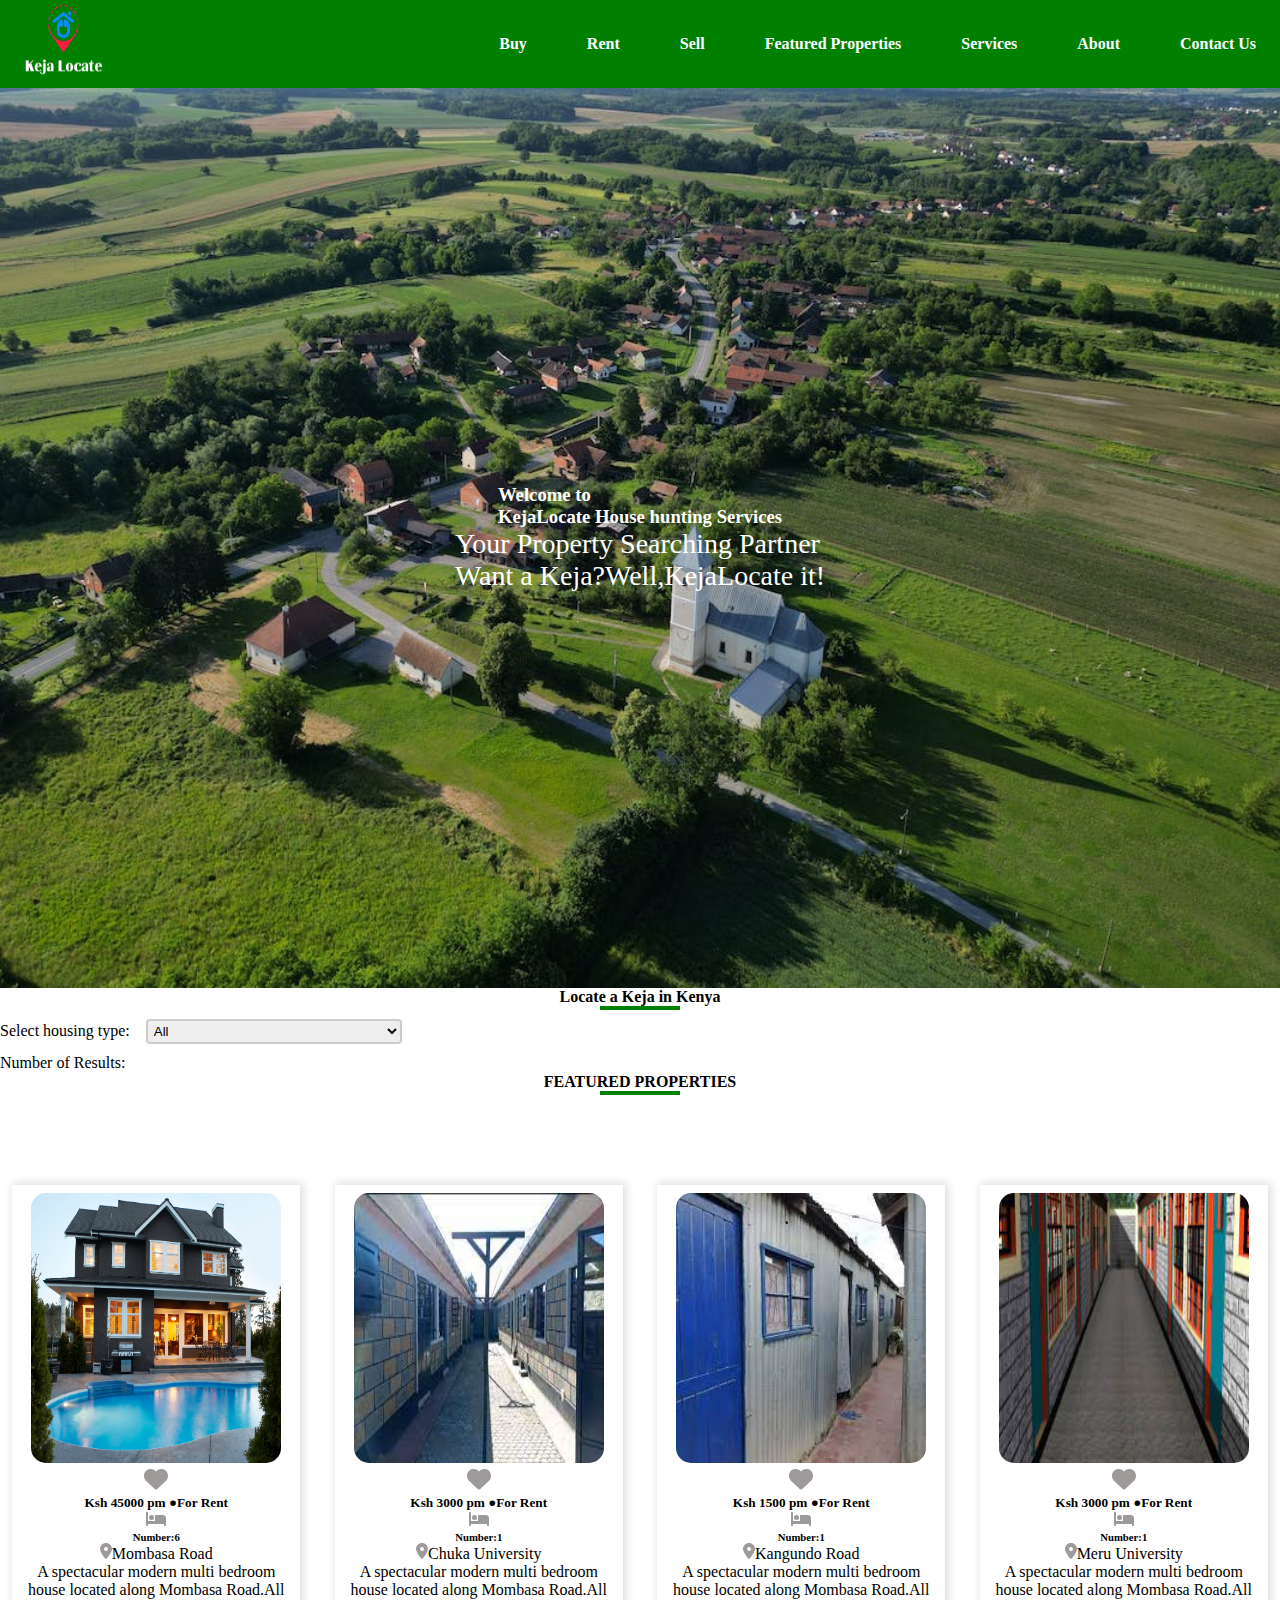
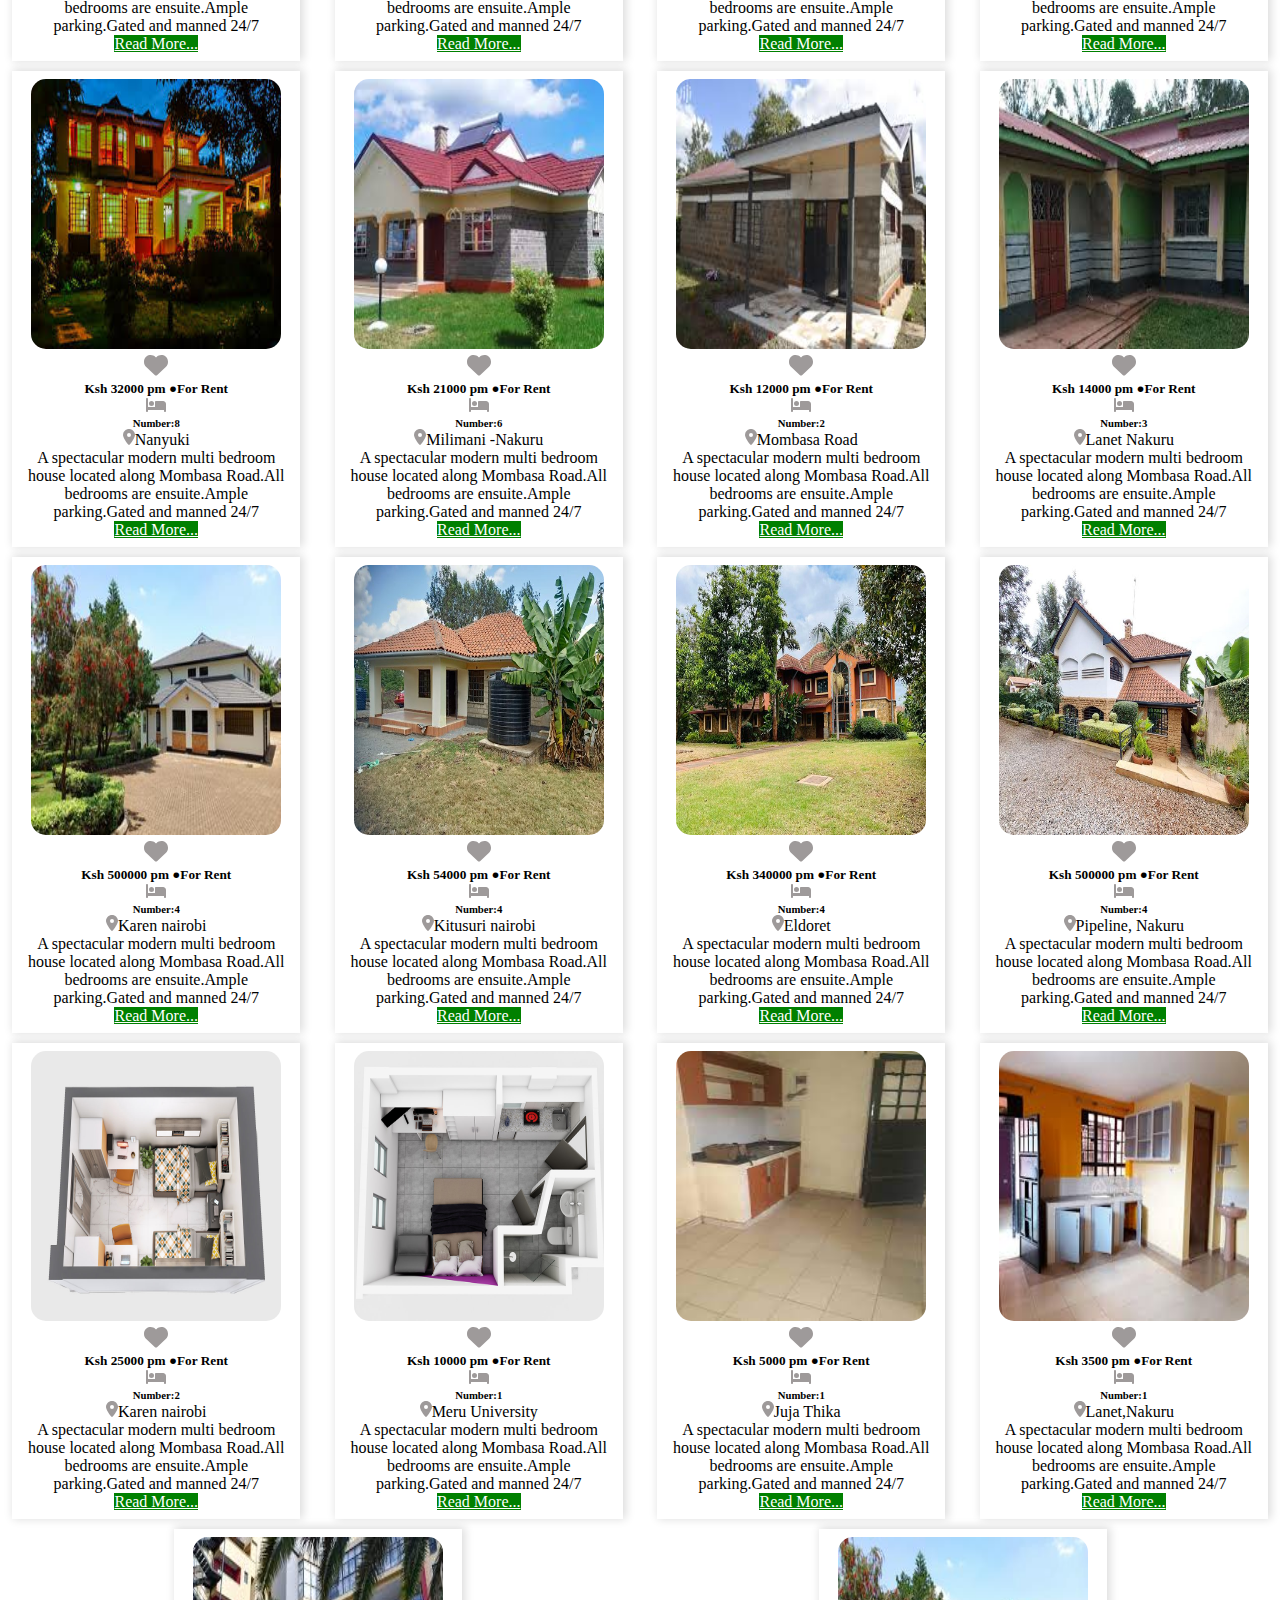
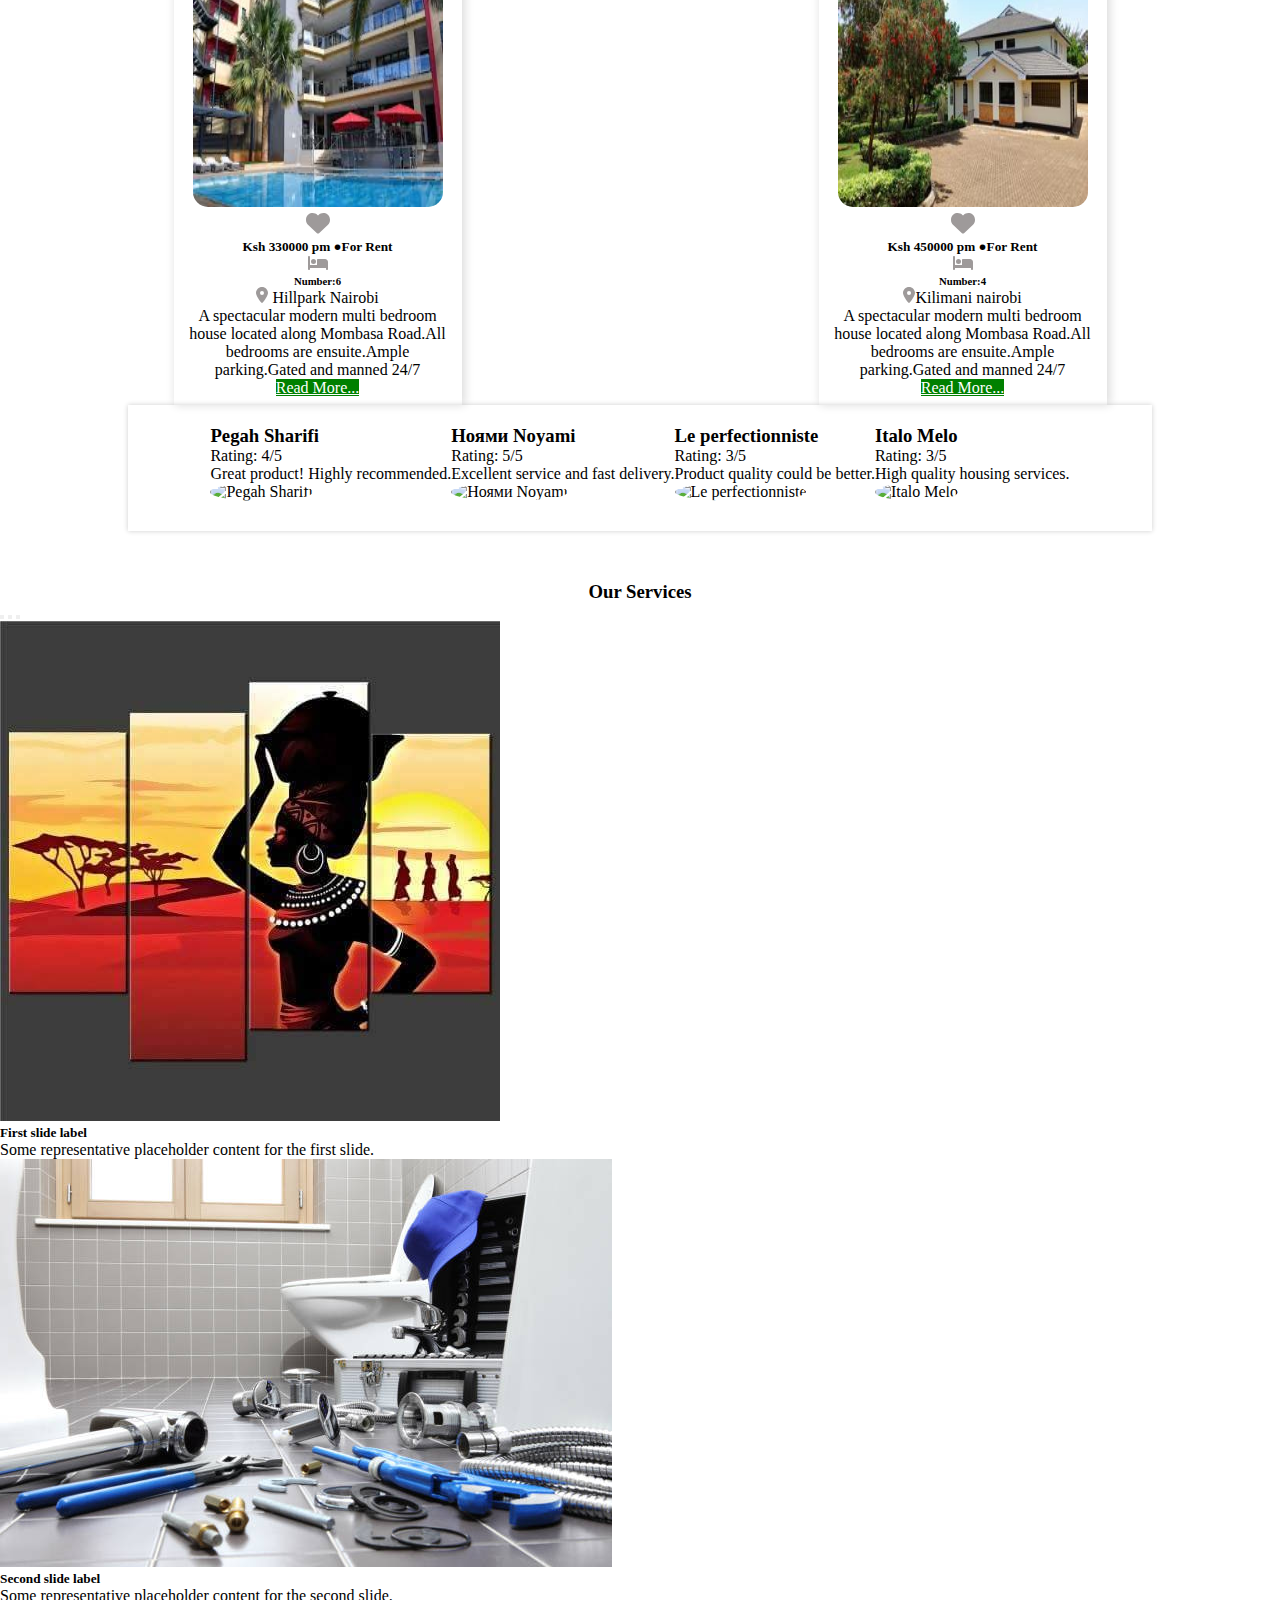
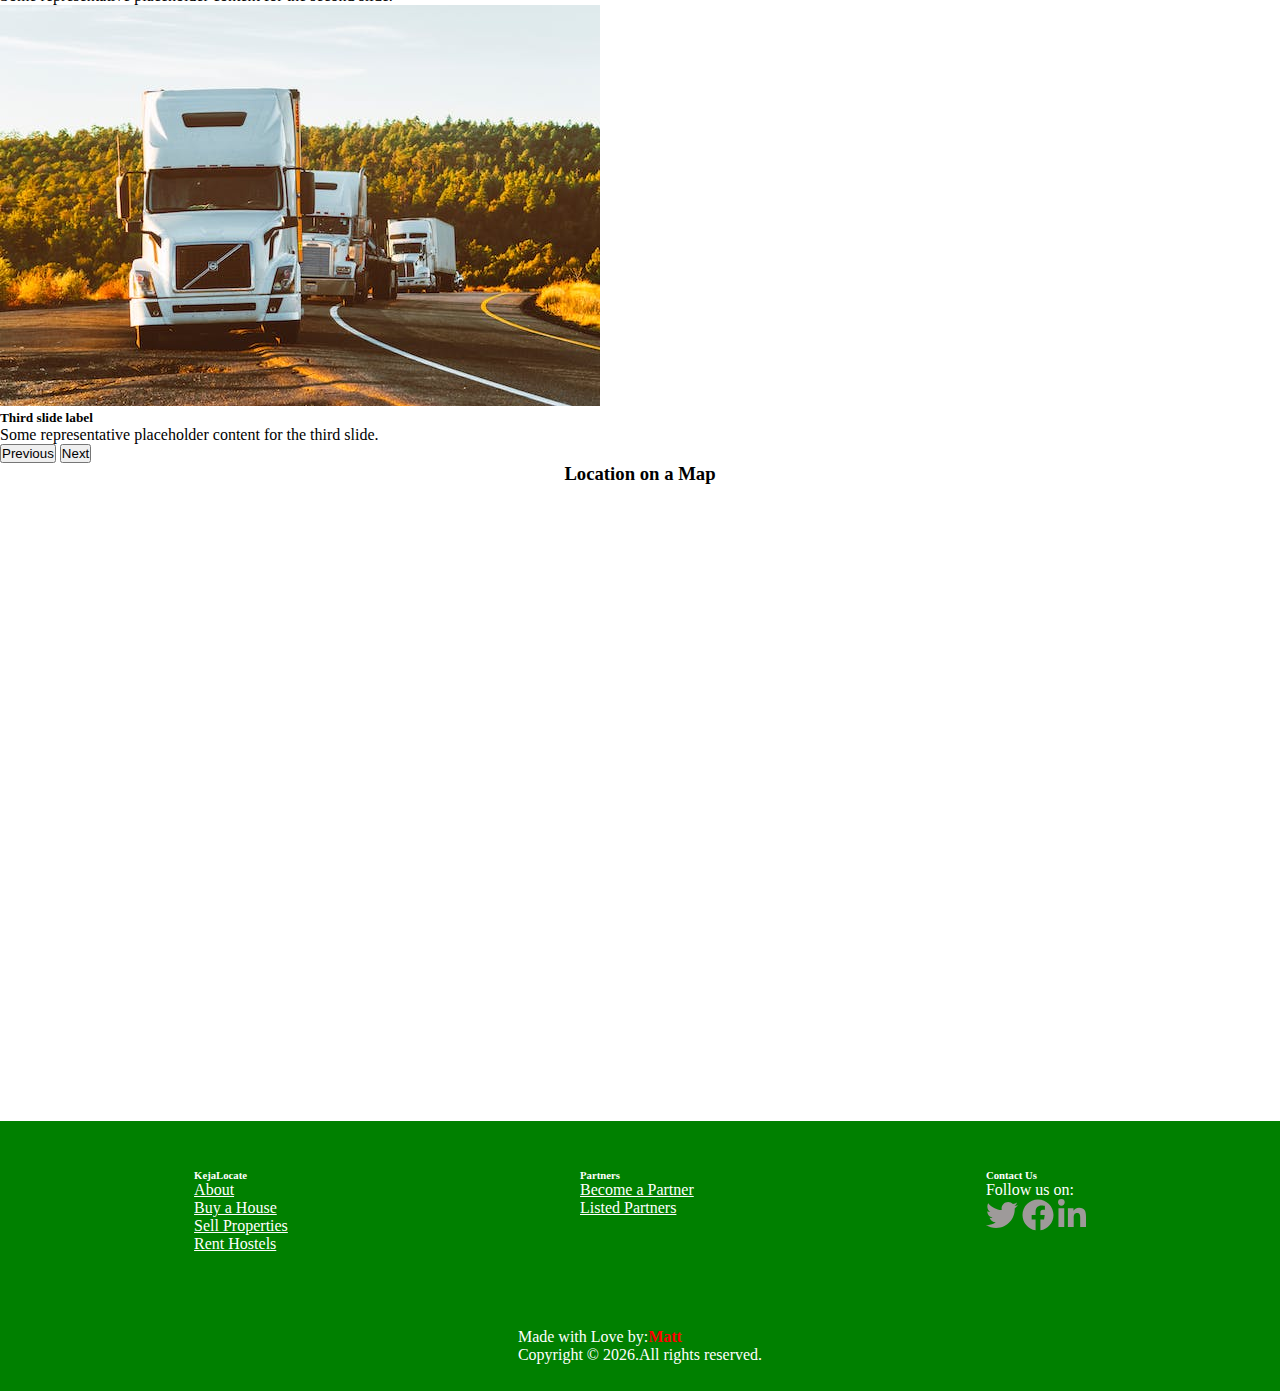
==== Index.html @ 3e3ce8ac "added images from pexels" ====
<!DOCTYPE html>
<html lang="en">
    <head>
        <meta charset="utf-8">
        <meta http-equiv="X-UA-Compatible" content="IE=edge">
        <meta name="viewport" content="width=device-width,initial-scale=1.0">
		<!--StyleSheets -->
        <link rel="stylesheet" href="style.css">
		<link rel="icon" type="image/x-icon" href="images/logo.png">
		<!-- Bootstrap 5 StyleSheets -->
		<link href="https://cdn.jsdelivr.net/npm/bootstrap@5.0.2/dist/css/bootstrap.min.css" rel="stylesheet" integrity="sha384-EVSTQN3/azprG1Anm3QDgpJLIm9Nao0Yz1ztcQTwFspd3yD65VohhpuuCOmLASjC" crossorigin="anonymous">
		<!-- End of StyleSheets -->
		    <!-- Include Slick Slider CSS -->
			<link rel="stylesheet" type="text/css" href="https://cdnjs.cloudflare.com/ajax/libs/slick-carousel/1.8.1/slick.min.css">
			<link rel="stylesheet" type="text/css" href="https://cdnjs.cloudflare.com/ajax/libs/slick-carousel/1.8.1/slick-theme.min.css">
        <title>Home-Kejalocate House Hunting</title>
        
    </head>
    <body>
		<!--Scroll to the top button-->
		 <button id="scrollToTopBtn" class="scroll-to-top"><svg xmlns="http://www.w3.org/2000/svg" height="2em" viewBox="0 0 384 512"><style>svg{fill:#fff}</style><path d="M214.6 41.4c-12.5-12.5-32.8-12.5-45.3 0l-160 160c-12.5 12.5-12.5 32.8 0 45.3s32.8 12.5 45.3 0L160 141.2V448c0 17.7 14.3 32 32 32s32-14.3 32-32V141.2L329.4 246.6c12.5 12.5 32.8 12.5 45.3 0s12.5-32.8 0-45.3l-160-160z"/></svg></button>
        <header>
            <nav class="navbar">
                <a href="#" class="nav-branding">
				<img src="images/logo.png" alt="Realtors KejaLocate" height="80px" width="80px">
				</a>
                
                <ul class="nav-menu">
                <li class="nav-item">
                    <a href="#" class="nav-link">Buy</a>
                </li>
					<li class="nav-item">
                    <a href="#one" class="nav-link">Rent</a>
                    </li>
					<li class="nav-item">
                    <a href="#one" class="nav-link">Sell</a>
                    </li>
					<li class="nav-item">
                    <a href="#two" class="nav-link">Featured Properties</a>
                </li>
					<li class="nav-item">
                    <a href="#three" class="nav-link">Services</a>
                </li>
                  <li class="nav-item">
                    <a href="#" class="nav-link">About</a>
                </li>
                  <li class="nav-item">
                    <a href="#footer" class="nav-link">Contact Us</a>
                </li>                        
                </ul>
            <div class="hamburger">
                <span class="bar"></span>
                 <span class="bar"></span>
                 <span class="bar"></span>
            </div>
            </nav>
        </header>
		

        <!--Hero or home page-->
        <div class="container-fluid hero">
            <h3>Welcome to <br>KejaLocate House hunting Services</h3>
			<p>Your Property Searching  Partner<br>
			Want a Keja?Well,KejaLocate it!</p>
		    <a href=""><i class="fa fa-refresh" aria-hidden="true"></i></a>
        </div>
		<div class="container search-area">
		</div>
		<!--End of Hero container-->
		<!--Search container-->
		<h4 style="text-align: center" id="one">Locate a Keja in Kenya</h4>
		<div class="underline"></div>
			<label for="housingType">Select housing type:</label>
				 <select id="housingType">
					<option value="all">All</option>
					<option value="townHouse">Town House</option>
					<option value="apartment">Apartment</option>
					<option value="villas">Villas</option>
					<option value="bungalow">Bungalow</option>
					<option value="ownCompound">Own Compound</option>
					<option value="duplex" >Duplex</option>
					<option value="single" >Singles</option>
					<option value="bedsitter" >BedSitter</option>
					<option value="hostels">Hostel</option>
				  </select>

				  <div id="results">
					<p>Number of Results:
					  <span id="resultsCount" style="color: red; font-size: 18px; font-weight: 400;"></span>
					 </p>
				  </div>
			


<!--		Next container for featured houses-->
		<h4 style="text-align: center" id="two">FEATURED PROPERTIES</h4>
		<div class="underline"></div>
		<div class="container featured" id="houseContainer">

			<!--Card component from bootstrap-->
			<div class="card"style="width: 18rem;">
				<a href="images/rentalf1.jpg">
			  <img src="images/rentalf1.jpg" class="photo" alt="rentals KejaLocate" width="250px" height="270px">
				</a>
				<!--Like/Hearty Icon-->
				<svg xmlns="http://www.w3.org/2000/svg" height="1.5em" viewBox="0 0 512 512"><style>svg{fill:#9e9a9a !important}</style><path d="M47.6 300.4L228.3 469.1c7.5 7 17.4 10.9 27.7 10.9s20.2-3.9 27.7-10.9L464.4 300.4c30.4-28.3 47.6-68 47.6-109.5v-5.8c0-69.9-50.5-129.5-119.4-141C347 36.5 300.6 51.4 268 84L256 96 244 84c-32.6-32.6-79-47.5-124.6-39.9C50.5 55.6 0 115.2 0 185.1v5.8c0 41.5 17.2 81.2 47.6 109.5z"/></svg>
			  <div class="card-body">
				<h5 class="price">Ksh 45,000 pm <span class="categoType"> &#9679;For Rent</span></h5>
	  <!--Bedrooms Icon-->
				  <svg xmlns="http://www.w3.org/2000/svg" height="1em" viewBox="0 0 640 512"><path d="M32 32c17.7 0 32 14.3 32 32V320H288V160c0-17.7 14.3-32 32-32H544c53 0 96 43 96 96V448c0 17.7-14.3 32-32 32s-32-14.3-32-32V416H352 320 64v32c0 17.7-14.3 32-32 32s-32-14.3-32-32V64C0 46.3 14.3 32 32 32zm144 96a80 80 0 1 1 0 160 80 80 0 1 1 0-160z"/><h6><span class="noOfBeds">Number</span>Bedrooms</h6></svg>
	  <!--Location Icon-->
				  <svg xmlns="http://www.w3.org/2000/svg" height="1em" viewBox="0 0 384 512"><path d="M215.7 499.2C267 435 384 279.4 384 192C384 86 298 0 192 0S0 86 0 192c0 87.4 117 243 168.3 307.2c12.3 15.3 35.1 15.3 47.4 0zM192 128a64 64 0 1 1 0 128 64 64 0 1 1 0-128z"/><span class="location">Location</span></svg>
				  
				<p class="house-text">A spectacular modern 2 bedroom house located few meters from Mombasa road 

					All bedrooms are ensuite

					Ample parking

					Gated manned 24/7
				  </p>
								
				<a href="#" class="btn btn-primary">Read More...</a>
			  </div>
			</div>		
			
			<!--End of Card component from bootstrap-->	
		</div>
		<!-- Reviews container -->
		<div id="reviews-container" class="reviews">
			<button class="slider-btn prev-btn">Previous</button>
			<button class="slider-btn next-btn">Next</button>
		</div>
		<!-- End of reviews-container -->
		<div class="services">
			<h3 style="text-align: center" id="three">Our Services</h3>

			<div id="carouselExampleCaptions" class="carousel slide carousel-fade" data-bs-ride="carousel">
				<div class="carousel-indicators">
				  <button type="button" data-bs-target="#carouselExampleCaptions" data-bs-slide-to="0" class="active" aria-current="true" aria-label="Slide 1"></button>
				  <button type="button" data-bs-target="#carouselExampleCaptions" data-bs-slide-to="1" aria-label="Slide 2"></button>
				  <button type="button" data-bs-target="#carouselExampleCaptions" data-bs-slide-to="2" aria-label="Slide 3"></button>
				</div>
				<div class="carousel-inner">
				  <div class="carousel-item active">
					<img src="images/walldeco.jpg" class="d-block w-100" alt="furnitures at KejaLocate">
					<div class="carousel-caption d-none d-md-block">
					  <h5>First slide label</h5>
					  <p>Some representative placeholder content for the first slide.</p>
					</div>
				  </div>
				  <div class="carousel-item">
					<img src="images/plumber.jpg" class="d-block w-100" alt="...">
					<div class="carousel-caption d-none d-md-block">
					  <h5>Second slide label</h5>
					  <p>Some representative placeholder content for the second slide.</p>
					</div>
				  </div>
				  <div class="carousel-item">
					<img src="images/transport.jpeg" class="d-block w-100" alt="...">
					<div class="carousel-caption d-none d-md-block">
					  <h5>Third slide label</h5>
					  <p>Some representative placeholder content for the third slide.</p>
					</div>
				  </div>
				</div>
				<button class="carousel-control-prev" type="button" data-bs-target="#carouselExampleCaptions" data-bs-slide="prev">
				  <span class="carousel-control-prev-icon" aria-hidden="true"></span>
				  <span class="visually-hidden">Previous</span>
				</button>
				<button class="carousel-control-next" type="button" data-bs-target="#carouselExampleCaptions" data-bs-slide="next">
				  <span class="carousel-control-next-icon" aria-hidden="true"></span>
				  <span class="visually-hidden">Next</span>
				</button>
			  </div>
		</div>
		<!-- Map  container -->
		<h3 id="map" style="text-align: center;">Location on a Map</h3>
		<div class="map">
			<iframe 
				src="https://www.google.com/maps/embed?pb=!1m14!1m12!1m3!1d255284.44372691392!2d36.83229243593751!3d-1.2821189990744626!2m3!1f0!2f0!3f0!3m2!1i1024!2i768!4f13.1!5e0!3m2!1sen!2ske!4v1696484537733!5m2!1sen!2ske"
				 width="800"
			 	 height="600"
			  	 style="border:0;"
			  	 allowfullscreen=""
				loading="lazy"
				  referrerpolicy="no-referrer-when-downgrade">
			</iframe>
		</div>
		
		
		<!-- fOOTER container -->
		<footer>
			<div class="container-fluid footer" id="footer">				
					<div class="footerIntro">
						<h6>KejaLocate</h6>
						<ul>
							<li><a href="">About</a></li>
							<li><a href="">Buy a House</a></li>
							<li><a href="">Sell Properties</a></li>
							<li><a href="">Rent Hostels</a></li>
						</ul>
					</div>
					<div class="partners">
						<h6>Partners</h6>
						<li><a href="">Become a Partner</a></li>
						<li><a href="">Listed Partners</a></li>
					</div>
					<div class="contactUs">
						<h6>Contact Us</h6>
						<p>Follow us on:</p>
						
							<svg xmlns="http://www.w3.org/2000/svg" height="2em" viewBox="0 0 512 512"><!--! Font Awesome Free 6.4.2 by @fontawesome - https://fontawesome.com License - https://fontawesome.com/license (Commercial License) Copyright 2023 Fonticons, Inc. --><style>svg{fill:#ef0606}</style><path d="M459.37 151.716c.325 4.548.325 9.097.325 13.645 0 138.72-105.583 298.558-298.558 298.558-59.452 0-114.68-17.219-161.137-47.106 8.447.974 16.568 1.299 25.34 1.299 49.055 0 94.213-16.568 130.274-44.832-46.132-.975-84.792-31.188-98.112-72.772 6.498.974 12.995 1.624 19.818 1.624 9.421 0 18.843-1.3 27.614-3.573-48.081-9.747-84.143-51.98-84.143-102.985v-1.299c13.969 7.797 30.214 12.67 47.431 13.319-28.264-18.843-46.781-51.005-46.781-87.391 0-19.492 5.197-37.36 14.294-52.954 51.655 63.675 129.3 105.258 216.365 109.807-1.624-7.797-2.599-15.918-2.599-24.04 0-57.828 46.782-104.934 104.934-104.934 30.213 0 57.502 12.67 76.67 33.137 23.715-4.548 46.456-13.32 66.599-25.34-7.798 24.366-24.366 44.833-46.132 57.827 21.117-2.273 41.584-8.122 60.426-16.243-14.292 20.791-32.161 39.308-52.628 54.253z"/></svg>
						
						
						<svg xmlns="http://www.w3.org/2000/svg" height="2em" viewBox="0 0 512 512"><!--! Font Awesome Free 6.4.2 by @fontawesome - https://fontawesome.com License - https://fontawesome.com/license (Commercial License) Copyright 2023 Fonticons, Inc. --><style>svg{fill:#e41b1b}</style><path d="M504 256C504 119 393 8 256 8S8 119 8 256c0 123.78 90.69 226.38 209.25 245V327.69h-63V256h63v-54.64c0-62.15 37-96.48 93.67-96.48 27.14 0 55.52 4.84 55.52 4.84v61h-31.28c-30.8 0-40.41 19.12-40.41 38.73V256h68.78l-11 71.69h-57.78V501C413.31 482.38 504 379.78 504 256z"/></svg>
					
						
						<svg xmlns="http://www.w3.org/2000/svg" height="2em" viewBox="0 0 448 512"><!--! Font Awesome Free 6.4.2 by @fontawesome - https://fontawesome.com License - https://fontawesome.com/license (Commercial License) Copyright 2023 Fonticons, Inc. --><style>svg{fill:#faf9fa}</style><path d="M100.28 448H7.4V148.9h92.88zM53.79 108.1C24.09 108.1 0 83.5 0 53.8a53.79 53.79 0 0 1 107.58 0c0 29.7-24.1 54.3-53.79 54.3zM447.9 448h-92.68V302.4c0-34.7-.7-79.2-48.29-79.2-48.29 0-55.69 37.7-55.69 76.7V448h-92.78V148.9h89.08v40.8h1.3c12.4-23.5 42.69-48.3 87.88-48.3 94 0 111.28 61.9 111.28 142.3V448z"/></svg>
												
					</div>						
				
			</div>
			<div class="container-fluid copyright">
				     <p>Made with Love by:<a href="https://matthewkuria.netlify.app" target="_blank">Matt</a><br>Copyright &copy; <span class="date"></span>.All rights reserved.</p>
				</div>
		</footer>

<!-- End of .container -->
		<!--JavaScripts-->
		<script type="text/javascript" src="https://code.jquery.com/jquery-3.6.0.min.js"></script>
        <script type="text/javascript" src="https://cdnjs.cloudflare.com/ajax/libs/slick-carousel/1.8.1/slick.min.js"></script>
		<script src="script.js"></script>
		<!-- Bootstrap 5 JavaScripts-->
		<script src="https://cdn.jsdelivr.net/npm/bootstrap@5.0.2/dist/js/bootstrap.bundle.min.js" integrity="sha384-MrcW6ZMFYlzcLA8Nl+NtUVF0sA7MsXsP1UyJoMp4YLEuNSfAP+JcXn/tWtIaxVXM" crossorigin="anonymous"></script>
        </body>
</html>
---- style.css ----
*{
    padding: 0;
    margin: 0;
    box-sizing: border-box;
}
html{
	scroll-behavior: smooth;
}
.container-fluid{
    width: auto;
    height: 100vh;
    display: flex;
	flex-direction: column;
    justify-content:center;
    align-items: center;
    background-color: white;
}
/* scroll to the top */
.scroll-to-top {
    display: none;
    position: fixed;
    bottom: 20px;
    right: 20px;
    z-index: 99;
    background-color: #007bff;
    color: #fff;
    border: none;
    border-radius: 50%;
    cursor: pointer;
    padding: 8px 10px;
	
   
}

.scroll-to-top:hover {
    background-color: #0056b3;
}
/* End of scroll to the top */
.hero{
	background-image: url(images/rental.jpeg);
	background-repeat: no-repeat;
	background-size: cover;
	opacity: 1;
	color: white;
}
.hero p{
	font-size: 28px;
}

.container h3{
    color: white;
	font-size: 64px;
}
.tab-content{
	
	display: flex;
	justify-content: center;
	align-content: center;
	margin-top: -3%;
}
.tab-content form{
	width: 100%;
	display: inline;
	
}
.search-area{
	background-color: gainsboro;
}

header{
	
    background-color: green;
	font-weight: 800;
	width: 100vw;
	z-index: 1;
}
header img{
	background-color: transparent;
}
li{
    list-style: none;
}

.navbar a{
    color: white;
    text-decoration: none;
}

.navbar{
    min-height: 70px;
    display: flex;
    justify-content: space-between;
    align-items: center;
    padding: 0 24px;
	 width: 100%;
    z-index: 1;
	background-color: green;
	font-weight: 800;
	color: green;
	
}
/*
.fixed {
    position: fixed;
    top: 0;
    left: 0;
    width: 100%;
    z-index: 1;
	background-color: green;
	font-weight: 800;
	color: green;
}
*/
.nav-menu{
    display: flex;
    justify-content: space-between;
    align-items: center;
    column-gap: 60px;
}
.nav-branding{
    font-size: 2rem;
    animation: colorchange 5s infinite alternate;
}
.nav-link{
    transition: 0.7s ease;
}

.hamburger{
    display: none;
    cursor: pointer;
}
.bar{
    display: block;
    width: 25px;
    height: 3px;
    margin: 5px auto;
    -webkit-transition: all 0.3s ease-in-out;
    transition: all 0.3s ease-in-out;
    background-color: white;
}
input[type=text],select,textarea{
	width: 20%;
	padding: 2px;
	border: 2px solid #ccc;
	border-radius: 4px;
	resize: vertical;	
	
}
input[type=location]{
	width: 100%;
	resize: vertical;
}
label{
	padding: 12px 12px 12px 0;
	display: inline-block;
}
input[type=submit]{
	background-color: #0D6EFD;
	color: white;
	margin: 2%;
	padding: 12px 20px;
	border: none;
	border-radius: 4px;
	cursor: pointer;
	float: right;
}
input[type=submit]:hover{
	opacity: 0.8;
}
.btn{
	color: white;
	background-color: green;
}
.featured{
	margin-top: 10vh;
	display: flex;
	flex-direction: row;
	flex-wrap:wrap; 
	grid-gap: 10px;	
	justify-content: space-around;
	align-items: baseline;
}
.underline {
  width: 5rem;
  height: 0.25rem;
  background: green;
  margin-left: auto;
  margin-right: auto;
}
.card{
	height: auto;
	width: auto;
	padding: 0.5em;
	text-align: center;
	border: none !important;
	/* Apply an inset shadow */
    box-shadow:  2px -1px 9px 1px gainsboro;

}
.item .btn{
	color: #F8F8F8;
	float: right;
	font-size: 15px;
	padding: 0px 10px;
}
.item .btn:hover{
	background-color: red;
}
.featured img{
	border-radius: 15px;
}
.featured img:hover{
	transform: scale(1.05);
}
#reviews-container{
    display: flex;
    position: relative;
    justify-content: center;
    align-items: center;
    width:80vw;
    margin: 0 auto;
    padding: 20px;
    box-shadow: 0px 0px 5px rgba(0, 0, 0, 0.2); /* Add a subtle shadow to the images */

    
}
/* Style the images within the reviews */
.review img {
    max-width: 100%; /* Ensure the image doesn't exceed its container */
    border-radius: 50%; /* Add rounded corners to the images */    
    margin-bottom: 10px; /* Add some spacing between images and other review content */
    width:100px;
    height:100px;
}

.services{
    margin-top: 50px;
}
/* styles.css */
.slider-btn {
    background-color: #007bff;
    color: #fff;
    padding: 10px 20px;
    border: none;
    cursor: pointer;
}

.prev-btn {
    float: left;
}

.next-btn {
    float: right;
}

.map{
    display: flex;
    flex-direction: row;
    justify-content: center;
    align-items: center;
    overflow-x: hidden;
}
.footer{
	display: flex;
	flex-direction: row;
	justify-content: space-around;
	align-items: baseline;
	align-content: center;
	position: relative;
	margin-top: 4vh;
	padding: 3em;
	background-color: green;
	height: auto;
	color: white;
	
}
.footer a{
	color: white;
}
.copyright{
    color: white;
	height: 10vh;
	background-color: green;
}
.copyright a{
	color: red;
	text-decoration: none;
	font-weight: 600;
}
@keyframes colorchan{
    0%{
        color: white;
    }
    10%{
        color: gold;
    }
     20%{
        color: blue;
    }
        40%{
        color: green;
    }
        60%{
        color: yellow;
    }
        80%{
        color: orange;
    }
        100%{
        color: red;
    }
}

@media(max-width:768px){
    .hamburger{
        display: block;
    }
    .hamburger.active .bar:nth-child(2){
        opacity: 0;
    }
    .hamburger.active .bar:nth-child(1){
        transform:translateY(8px) rotate(45deg);
    }
     .hamburger.active .bar:nth-child(3){
        transform:translateY(-8px) rotate(-45deg);
    }
    .nav-menu{
        position: fixed;
        left: -100%;
        top:70px;
        column-gap: 0;
        flex-direction: column;
        background-color: #262626;
        width: 90%;
        text-align: center;
        transition: 0.3s;
    }
    .nav-item{
        margin: 16px 0;
    }
    .nav-menu.active{
        left:0;
    }
    .nav-branding{
        font-size: 1.2rem;
    }
	.hero{
		height: 90vh;
		 
	}
	.hero p{
	font-size: 22px;
}
.container h3{
    color: white;
	font-size: 48px;
}
	input[type=text],select,textarea{
	width: 30%;
	padding: 2px;
	border: 2px solid #ccc;
	border-radius: 4px;
	resize: vertical;	
	
}
}
@media(max-width:576px){
	  .hamburger{
        display: block;
    }
    .hamburger.active .bar:nth-child(2){
        opacity: 0;
    }
    .hamburger.active .bar:nth-child(1){
        transform:translateY(8px) rotate(45deg);
    }
     .hamburger.active .bar:nth-child(3){
        transform:translateY(-8px) rotate(-45deg);
    }
    .nav-menu{
        position: fixed;
        left: -100%;
        top:70px;
        column-gap: 0;
        flex-direction: column;
        background-color: #262626;
        width: 60%;
        text-align: center;
        transition: 0.3s;
    }
    .nav-item{
        margin: 16px 0;
    }
    .nav-menu.active{
        left:0;
    }
    .nav-branding{
        font-size: 1.2rem;
    }
	.hero{
		height: 80vh;
	}
	.hero p{
	font-size: 14px;
		padding-top: 20px;
}
	.container h3{
    color: white;
	font-size: 28px;
}
.map iframe{
    background-color: chartreuse;
    margin-left: 5vw;
    padding: 10px;
    width: 200px;
    height:180px;
}
	.footer{
	display: flex;
	flex-direction: column;
   align-items: center;
	
	

	
}
}
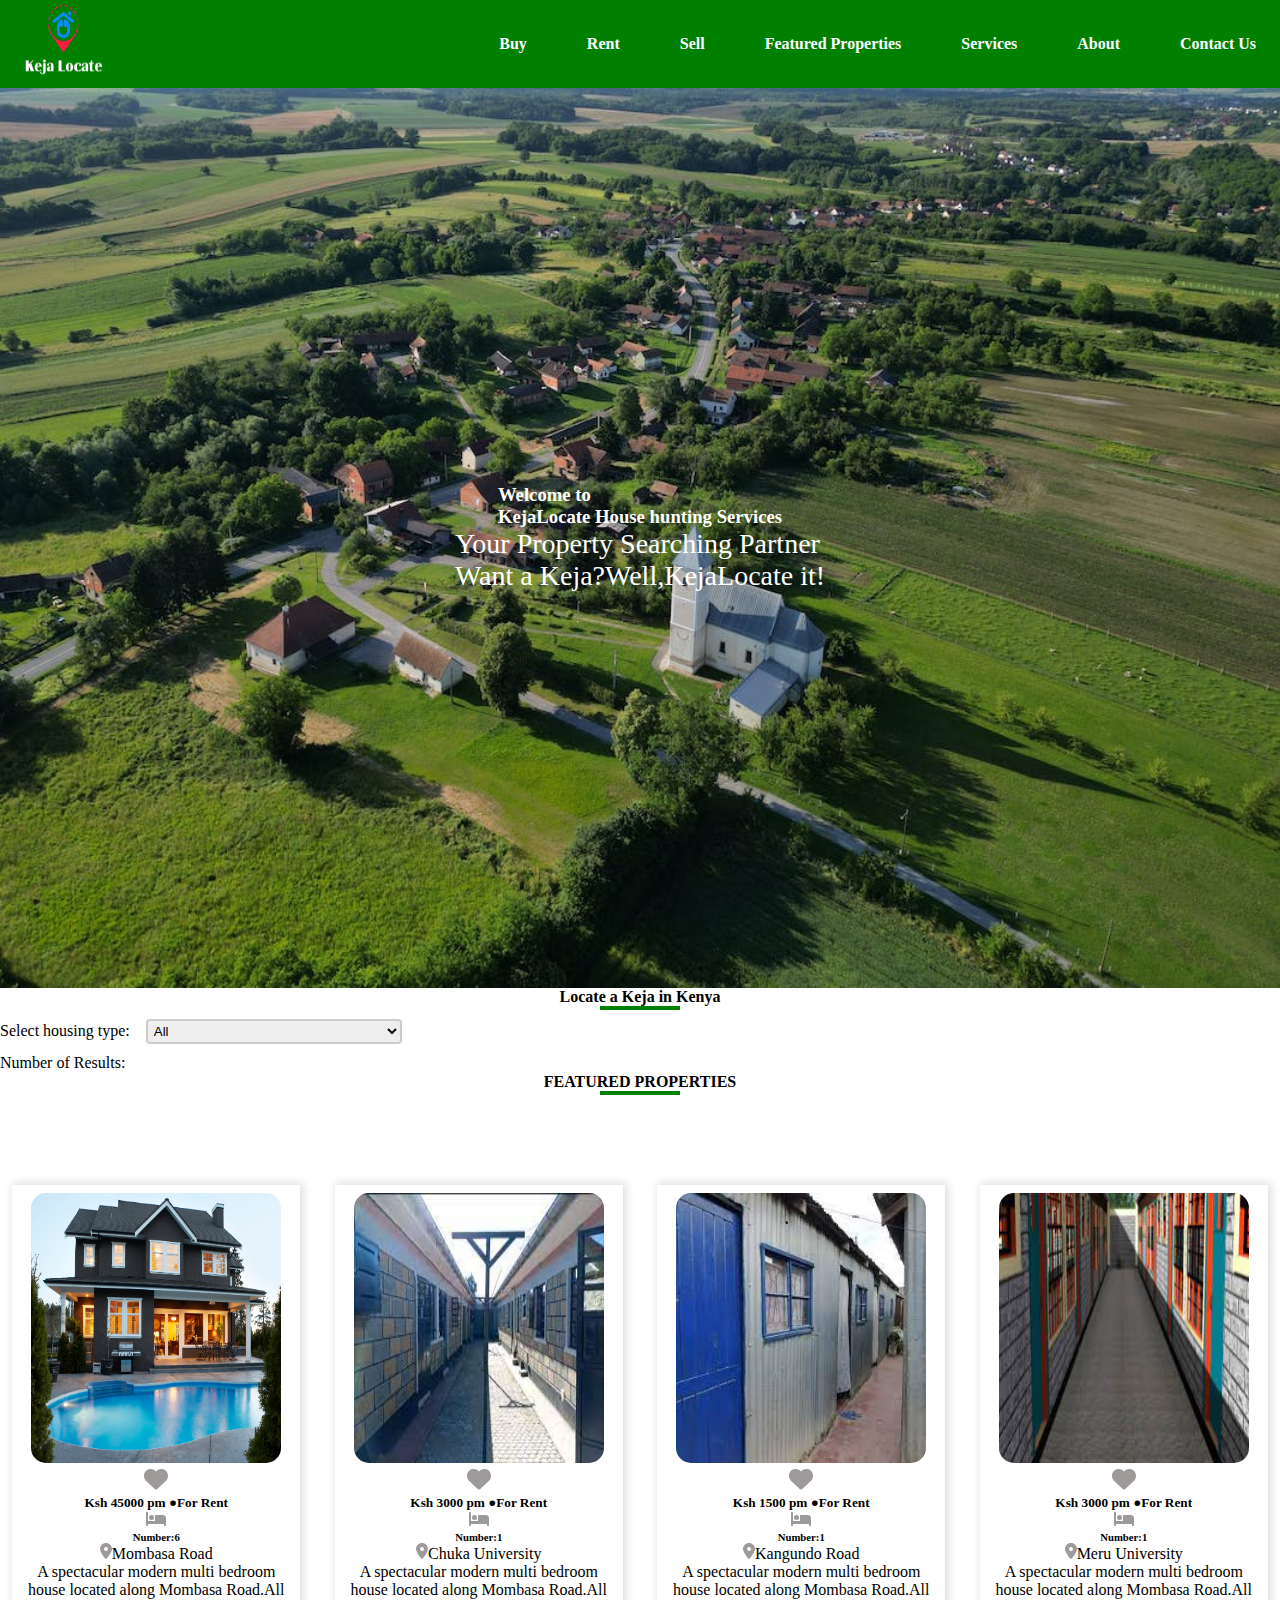
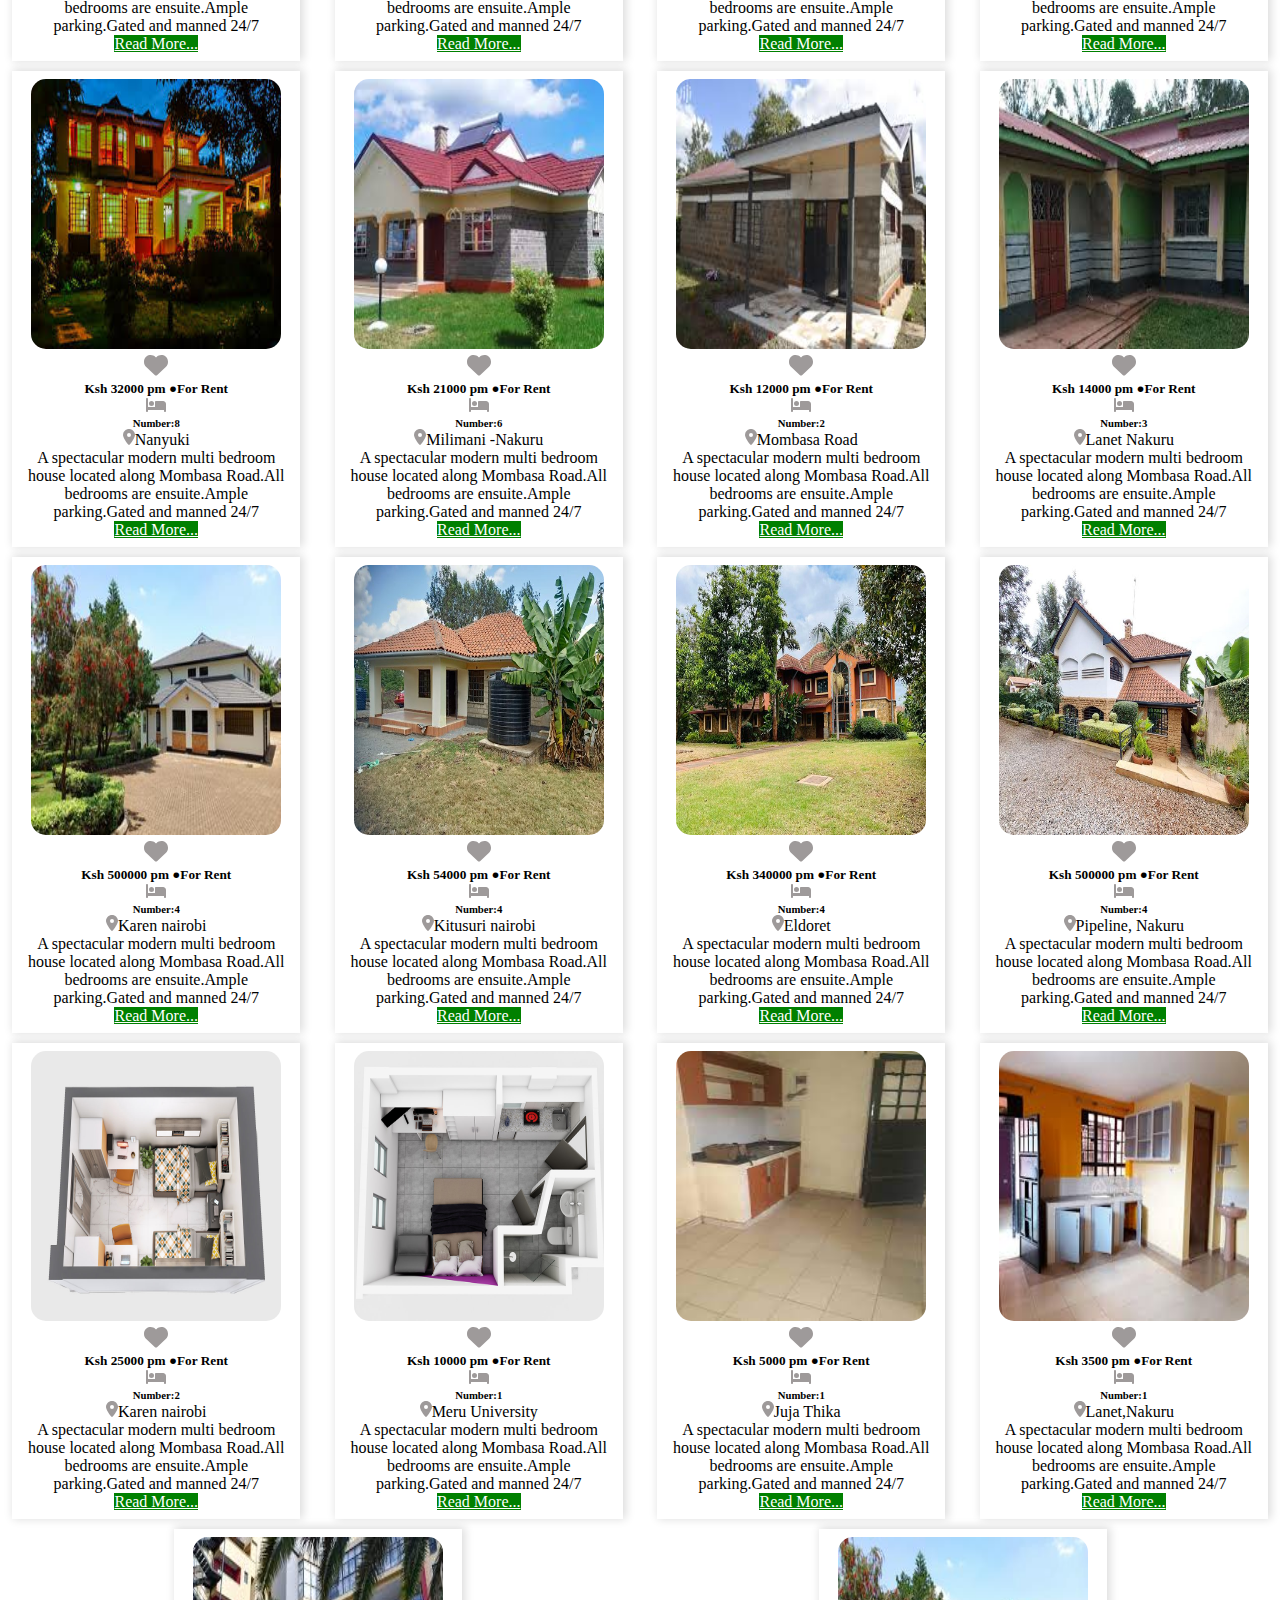
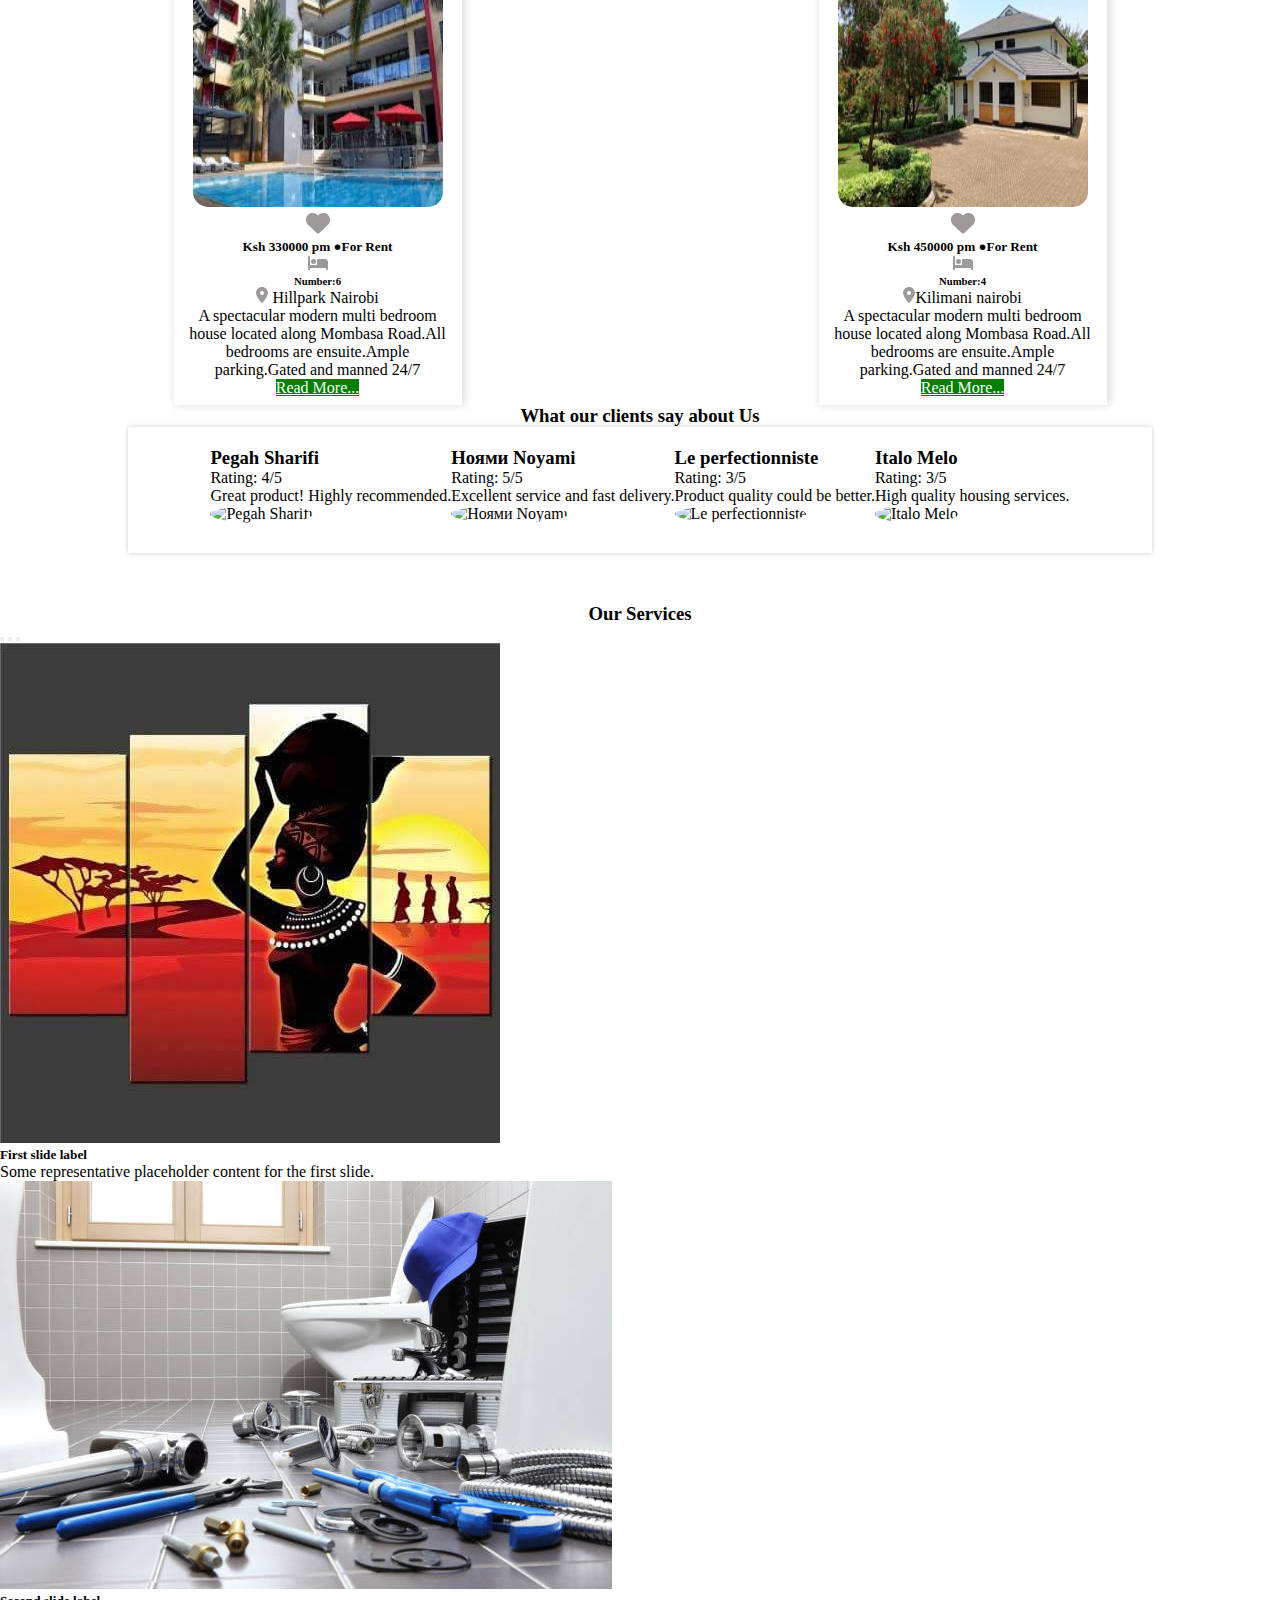
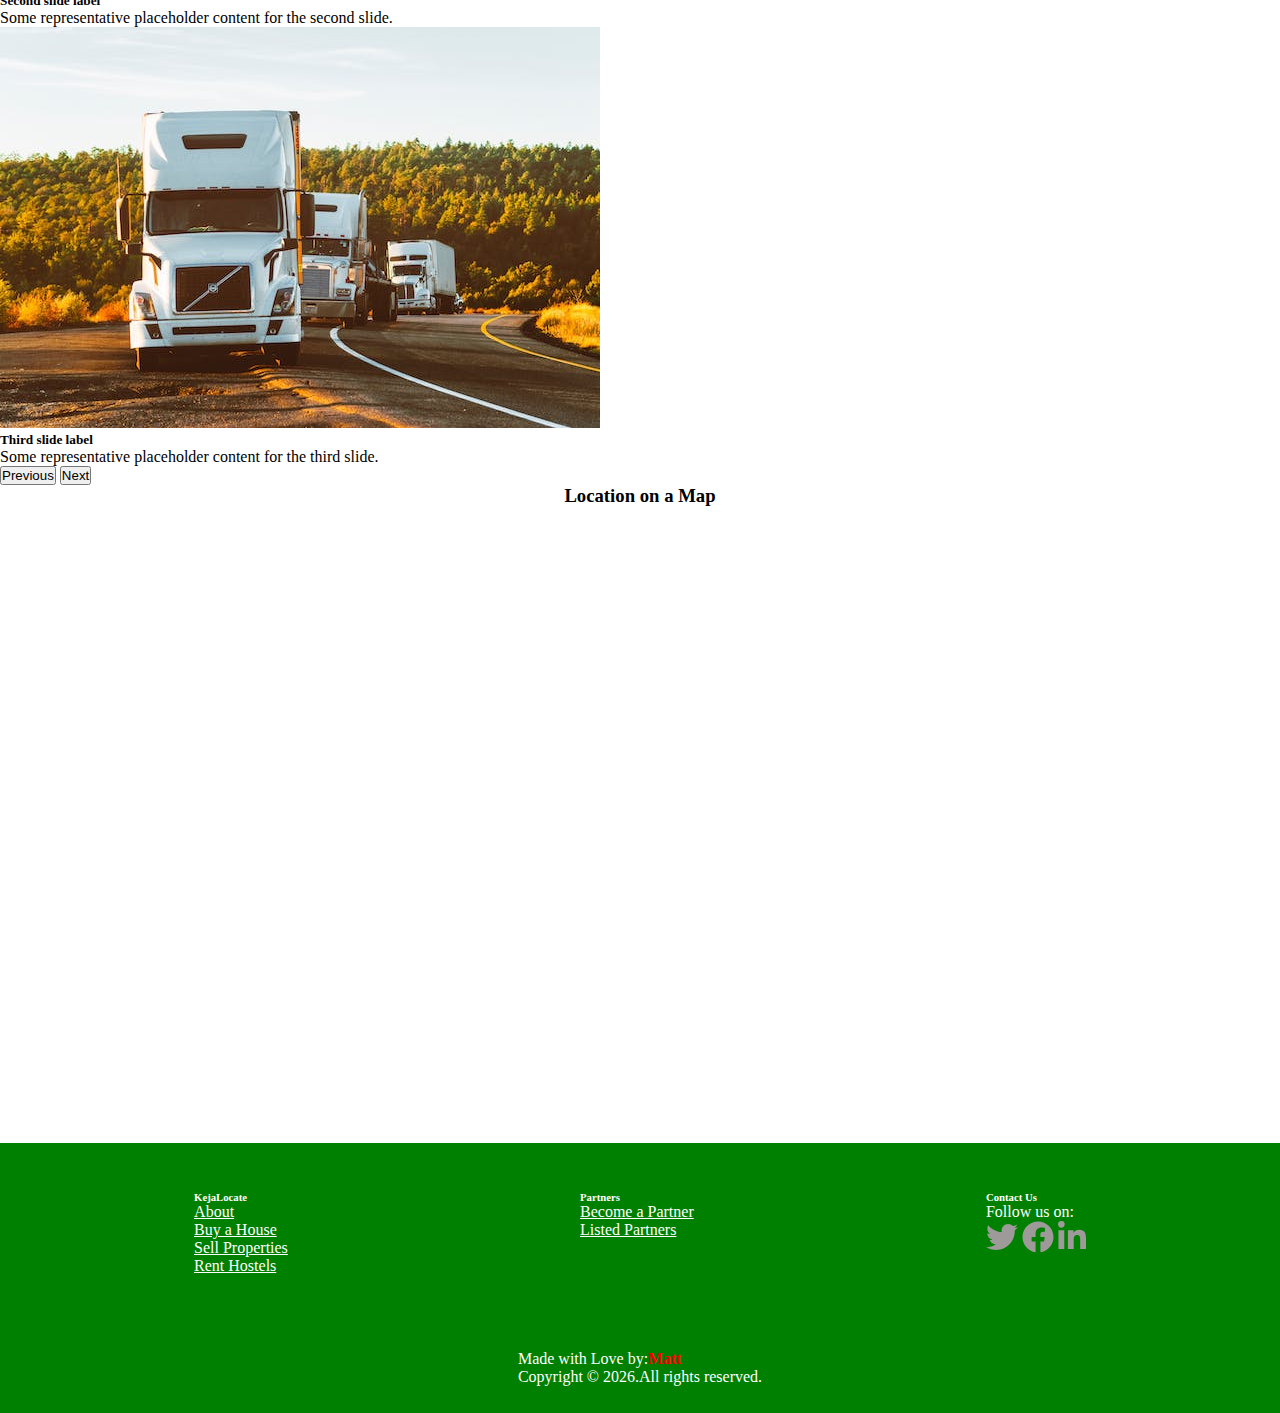
==== commit 32aaefca: "added the title to the reviews container" ====
--- a/Index.html
+++ b/Index.html
@@ -127,6 +127,7 @@
 			<!--End of Card component from bootstrap-->	
 		</div>
 		<!-- Reviews container -->
+		<h3 style="text-align: center ;">What our clients say about Us</h3>
 		<div id="reviews-container" class="reviews">
 			<button class="slider-btn prev-btn">Previous</button>
 			<button class="slider-btn next-btn">Next</button>
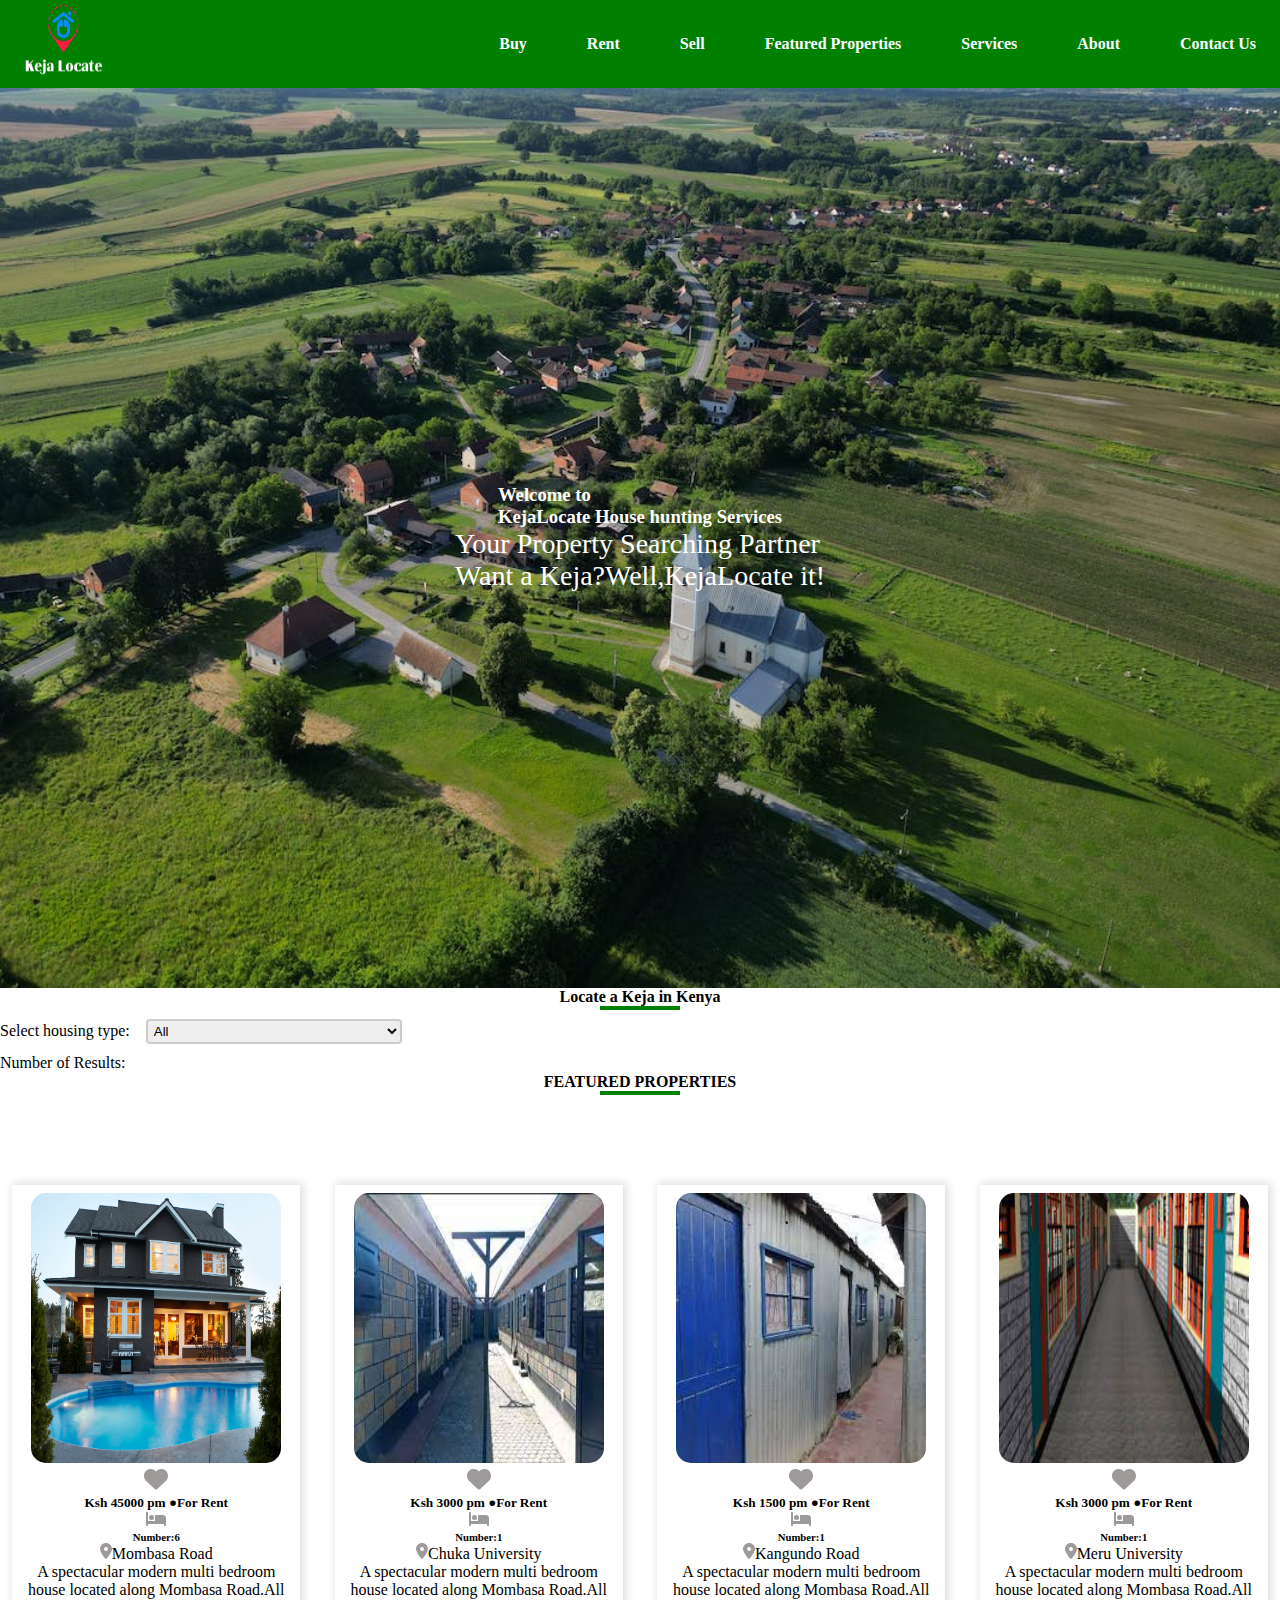
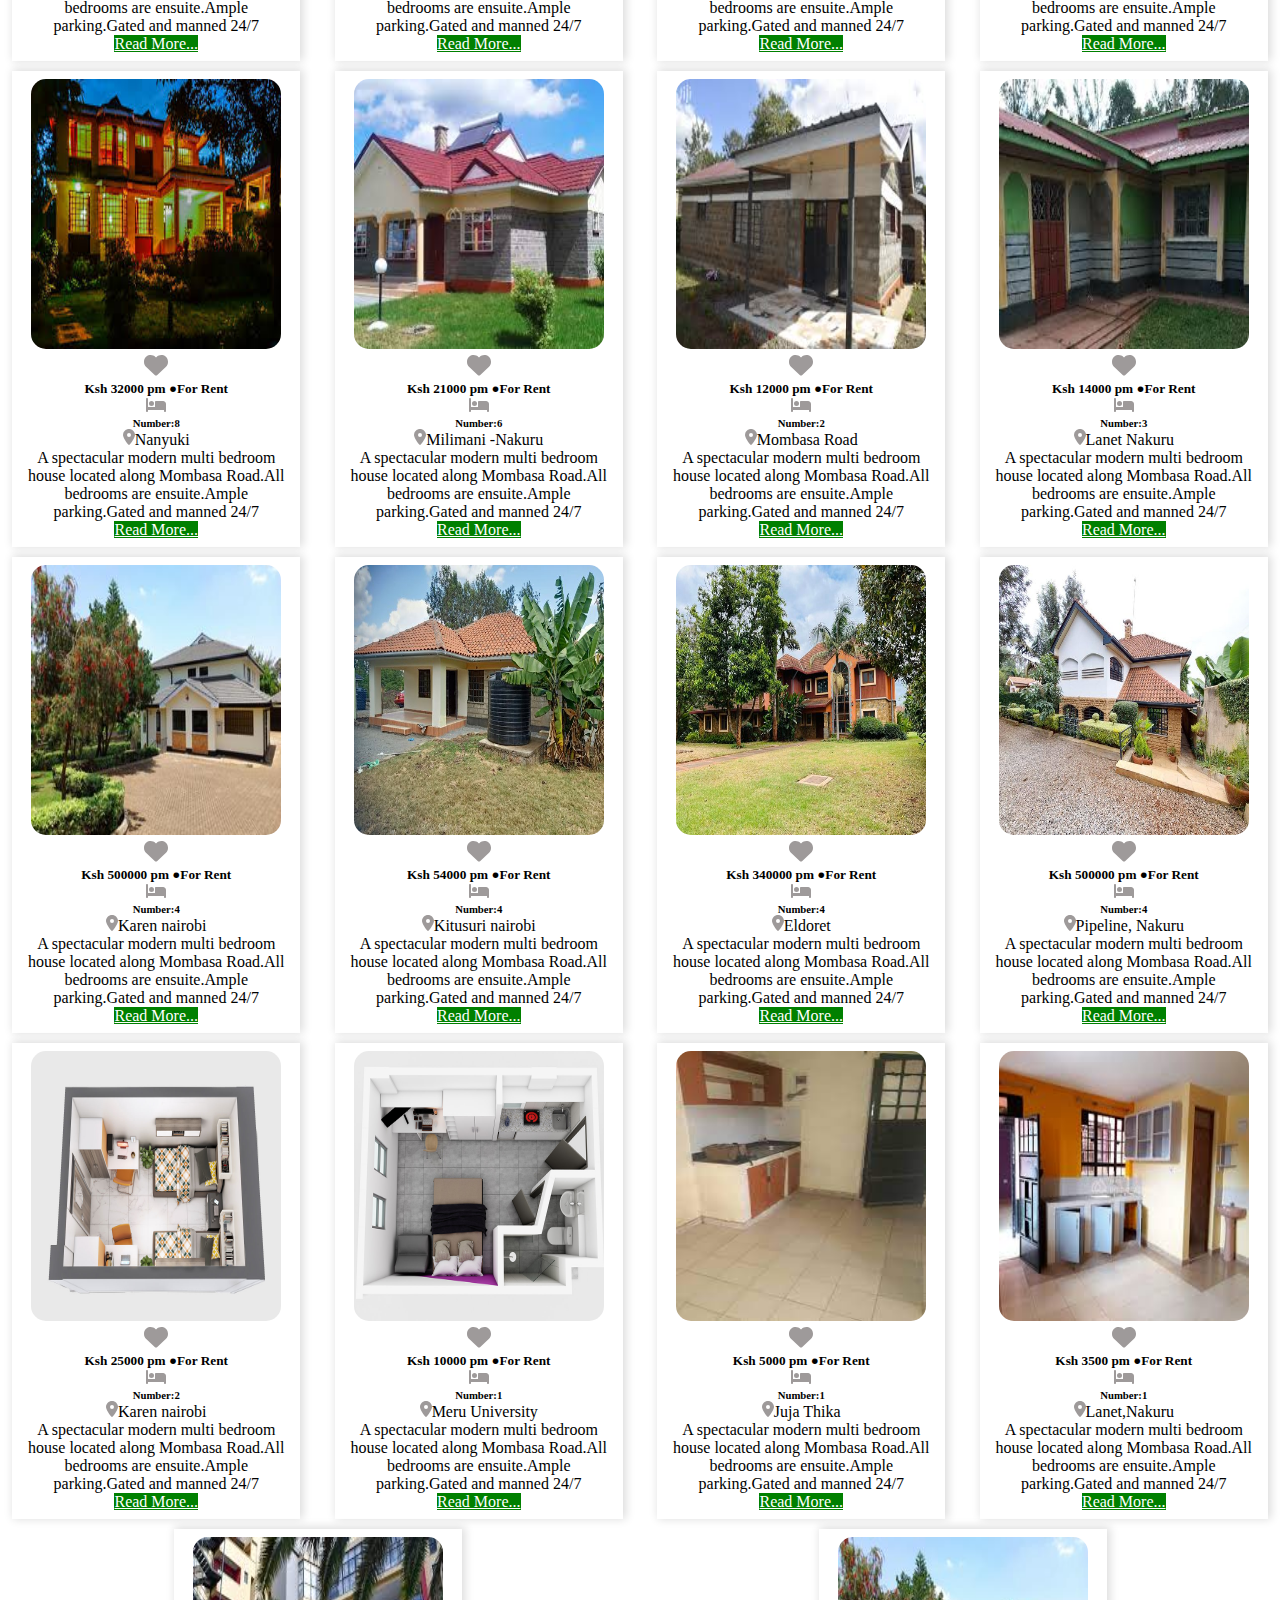
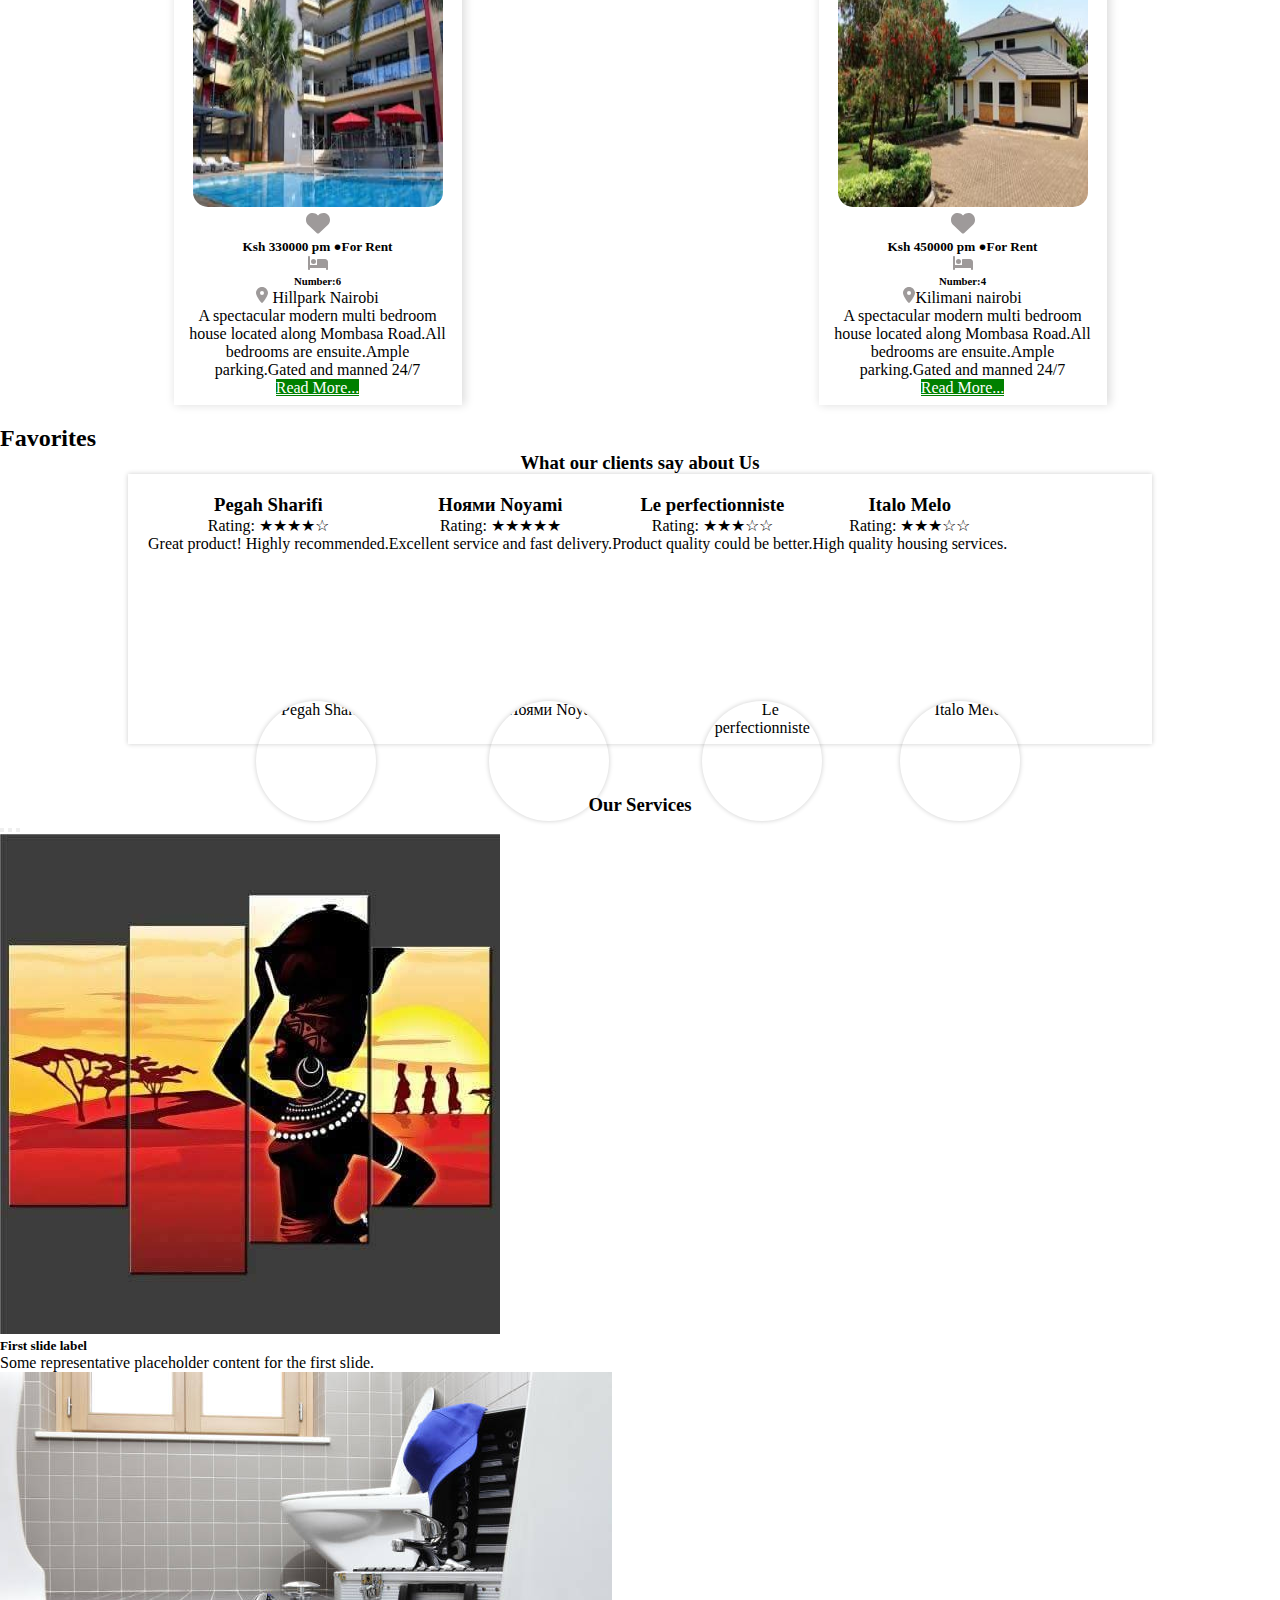
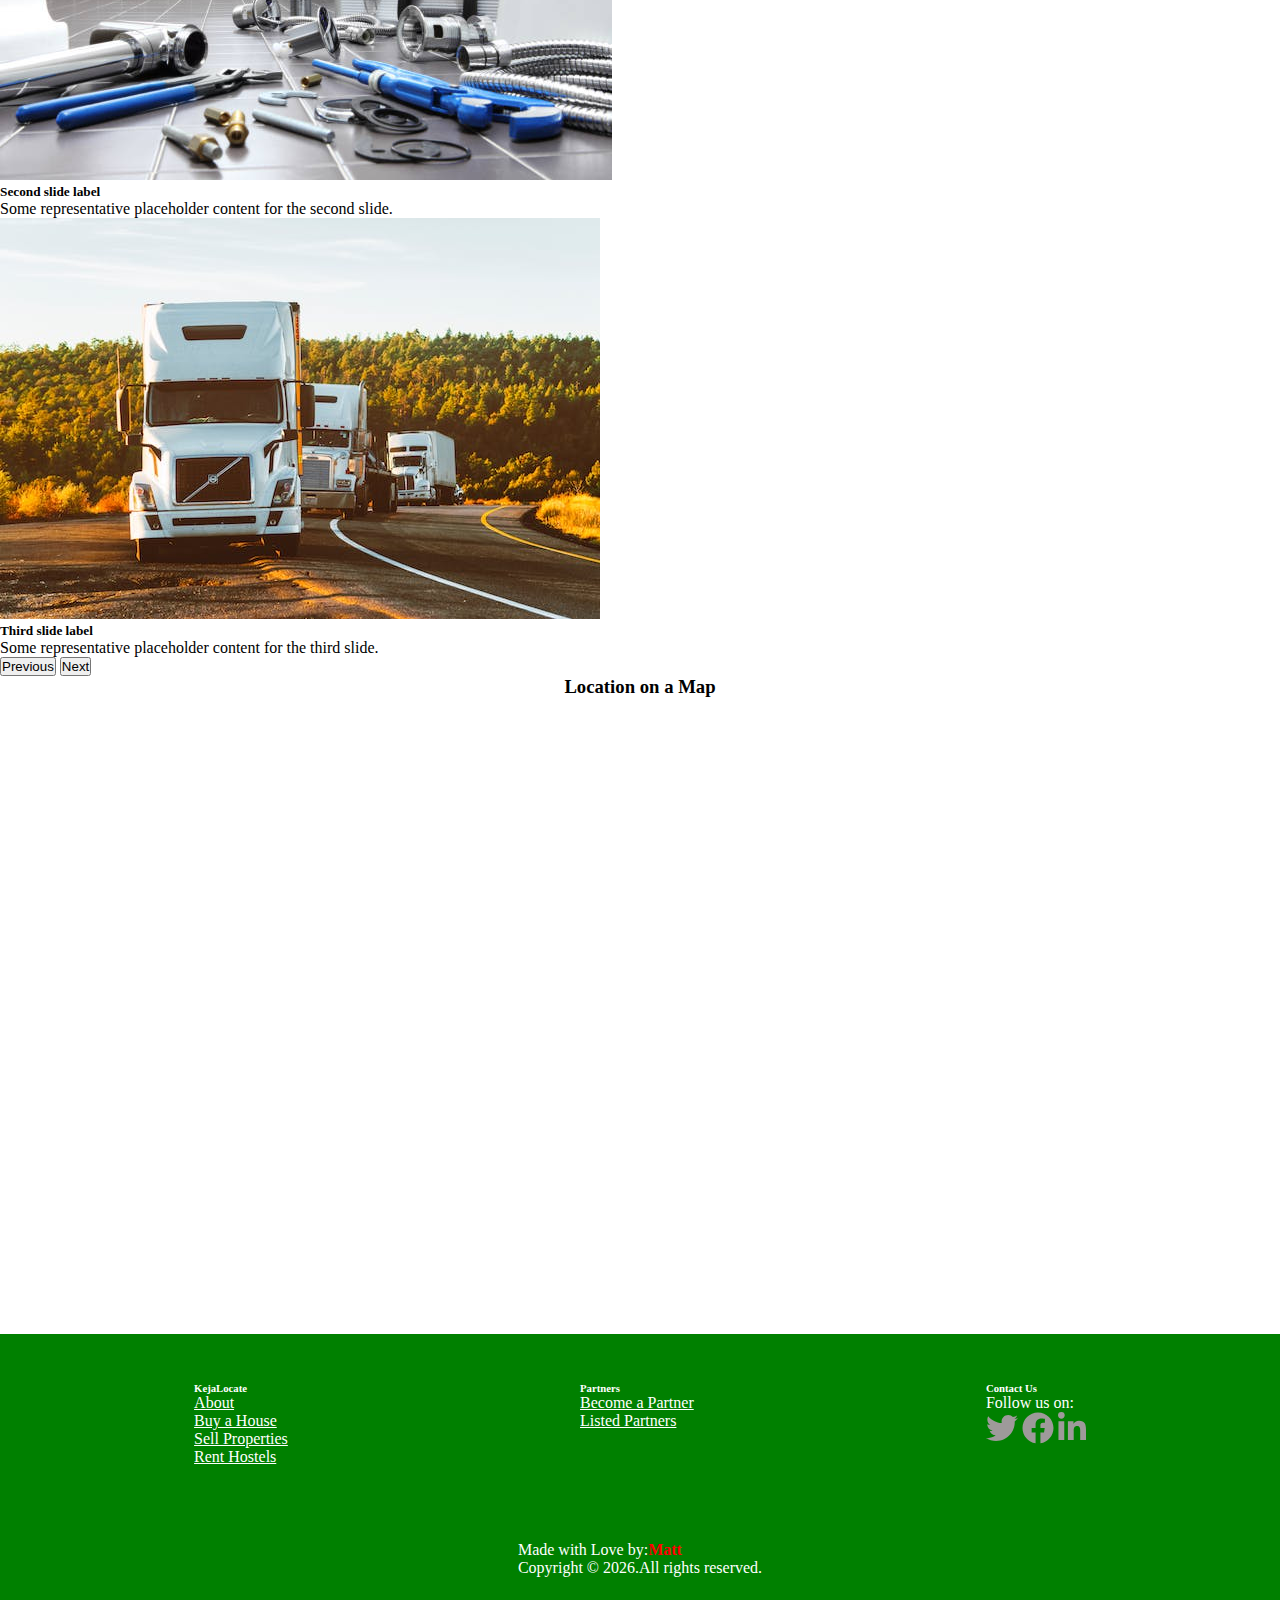
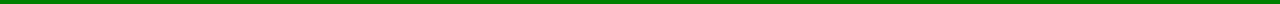
==== commit 8ebb94f2: "added the favourites icon and list" ====
--- a/Index.html
+++ b/Index.html
@@ -98,7 +98,7 @@
 		<div class="container featured" id="houseContainer">
 
 			<!--Card component from bootstrap-->
-			<div class="card"style="width: 18rem;">
+			<div class="card" style="width: 18rem;">
 				<a href="images/rentalf1.jpg">
 			  <img src="images/rentalf1.jpg" class="photo" alt="rentals KejaLocate" width="250px" height="270px">
 				</a>
@@ -119,12 +119,18 @@
 
 					Gated manned 24/7
 				  </p>
-								
 				<a href="#" class="btn btn-primary">Read More...</a>
 			  </div>
-			</div>		
+			</div>
 			
 			<!--End of Card component from bootstrap-->	
+		</div>
+		<!-- Container to display favorites -->
+		<div id="favorites-container">
+			<h2>Favorites</h2>
+			<ul id="favorites-list">
+				<!-- Favorites will be displayed here -->
+			</ul>
 		</div>
 		<!-- Reviews container -->
 		<h3 style="text-align: center ;">What our clients say about Us</h3>
--- a/style.css
+++ b/style.css
@@ -214,23 +214,64 @@
 }
 #reviews-container{
     display: flex;
-    position: relative;
-    justify-content: center;
-    align-items: center;
+    position: relative;   
     width:80vw;
+    height:270px;
     margin: 0 auto;
     padding: 20px;
     box-shadow: 0px 0px 5px rgba(0, 0, 0, 0.2); /* Add a subtle shadow to the images */
 
     
 }
+.review{
+    display: flex;
+    position: relative;
+    flex-direction: column;
+    align-items: center; /* Center horizontally */
+    text-align: center; /* Center text content */
+}
 /* Style the images within the reviews */
-.review img {
+.review img {  
+    position: absolute; /* Position the image absolutely within the review container */
     max-width: 100%; /* Ensure the image doesn't exceed its container */
     border-radius: 50%; /* Add rounded corners to the images */    
-    margin-bottom: 10px; /* Add some spacing between images and other review content */
-    width:100px;
-    height:100px;
+    box-shadow: 0px 0px 5px rgba(0, 0, 0, 0.2);
+    top: 90%; /* Position the image 50% from the top of the review container */
+    left: 45%; /* Position the image 50% from the left of the review container */
+    width: 120px;
+    height: 120px;
+}
+
+/* Style the heart icon */
+.heart-icon {
+    width: 24px; /* Set the width and height as needed */
+    height: 24px;
+    fill: currentColor; /* Use the current text color for the heart's color */
+    cursor: pointer;
+}
+
+/* Style the heart icon when it's "liked" */
+.heart-icon.liked {
+    fill: #f1400a !important; /* Change the fill color when "liked" */
+}
+
+/* Style the "Favorite" button */
+.like-btn {
+    background-color: #007bff;
+    color: #fff;
+    padding: 5px 10px;
+    border: none;
+    cursor: pointer;
+}
+
+/* Style the favorites container and list */
+#favorites-container {
+    margin-top: 20px;
+}
+
+#favorites-list {
+    list-style: none;
+    padding: 0;
 }
 
 .services{
@@ -408,6 +449,16 @@
     color: white;
 	font-size: 28px;
 }
+.review img {  
+    position: absolute; /* Position the image absolutely within the review container */
+    max-width: 100%; /* Ensure the image doesn't exceed its container */
+    border-radius: 50%; /* Add rounded corners to the images */    
+    box-shadow: 0px 0px 5px rgba(0, 0, 0, 0.2);
+    top: 90%; /* Position the image 50% from the top of the review container */
+    left: 32%; /* Position the image 50% from the left of the review container */
+    width: 120px;
+    height: 120px;
+}
 .map iframe{
     background-color: chartreuse;
     margin-left: 5vw;
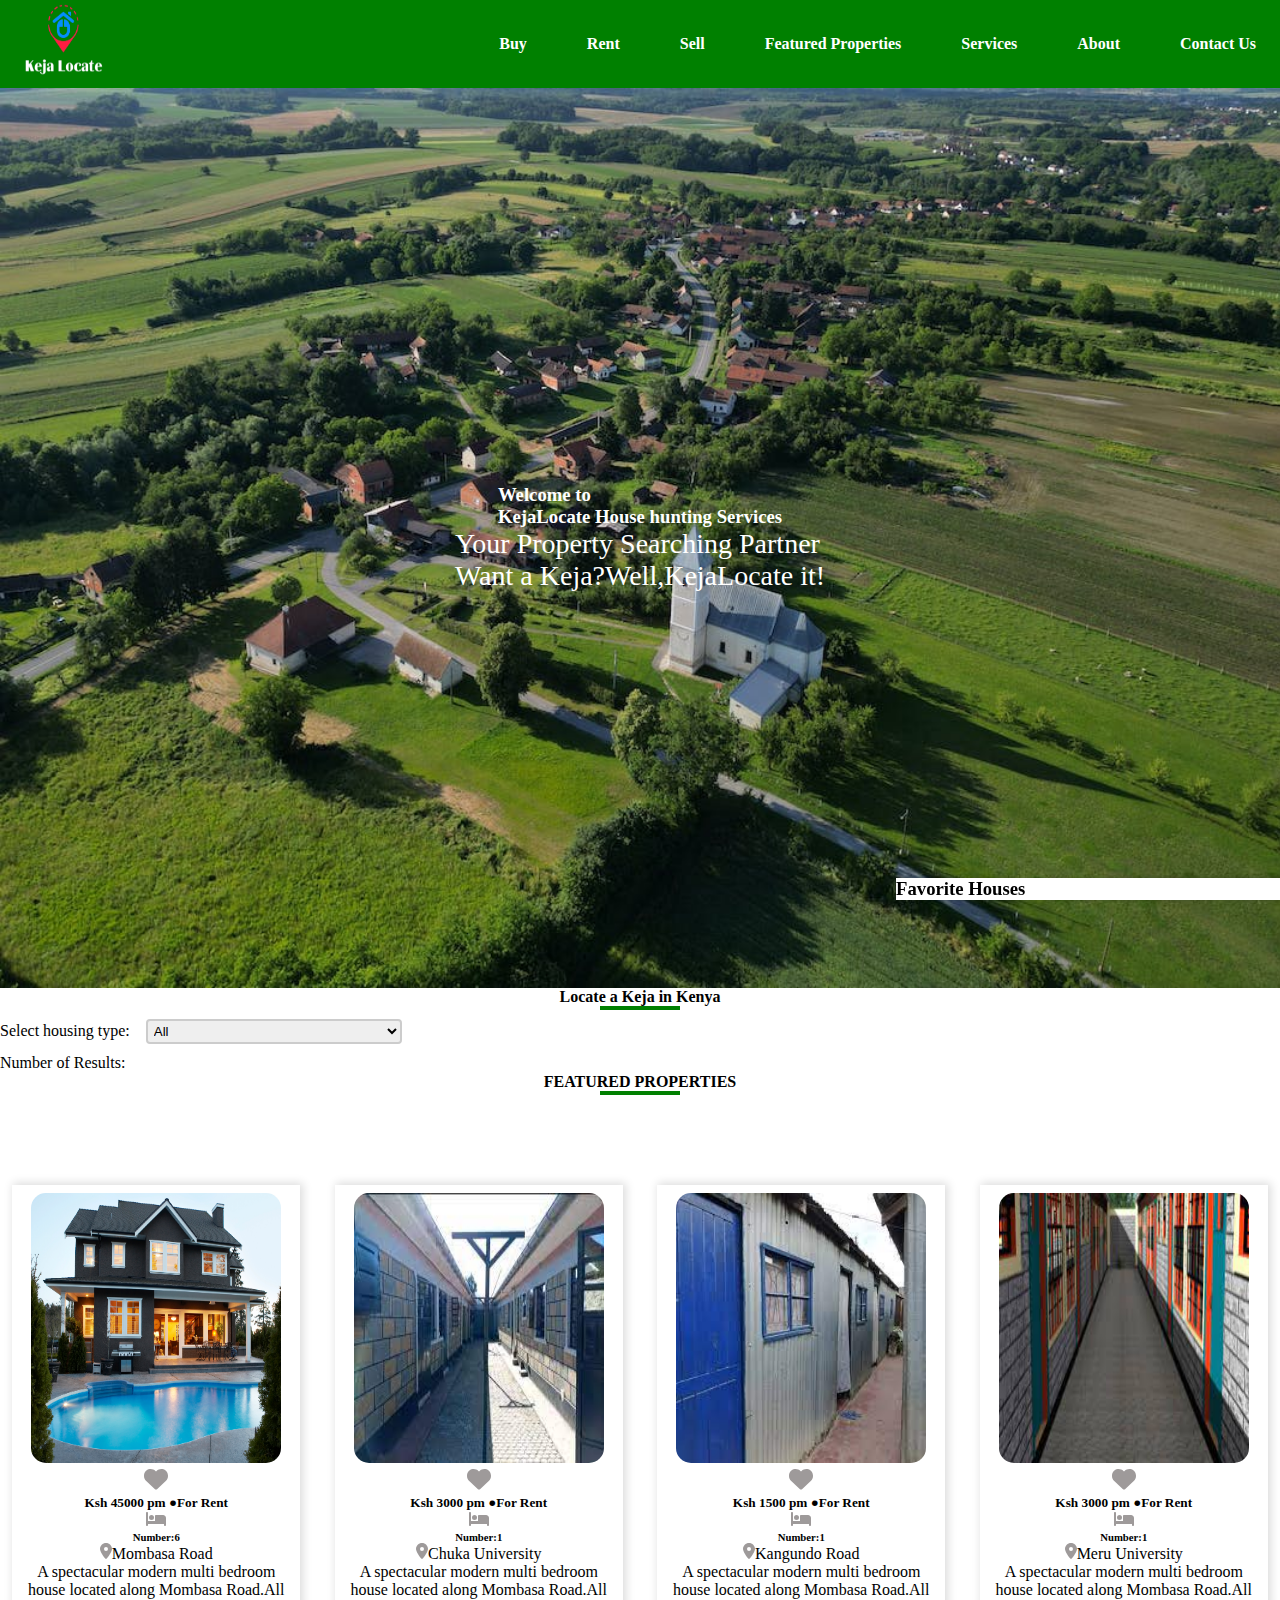
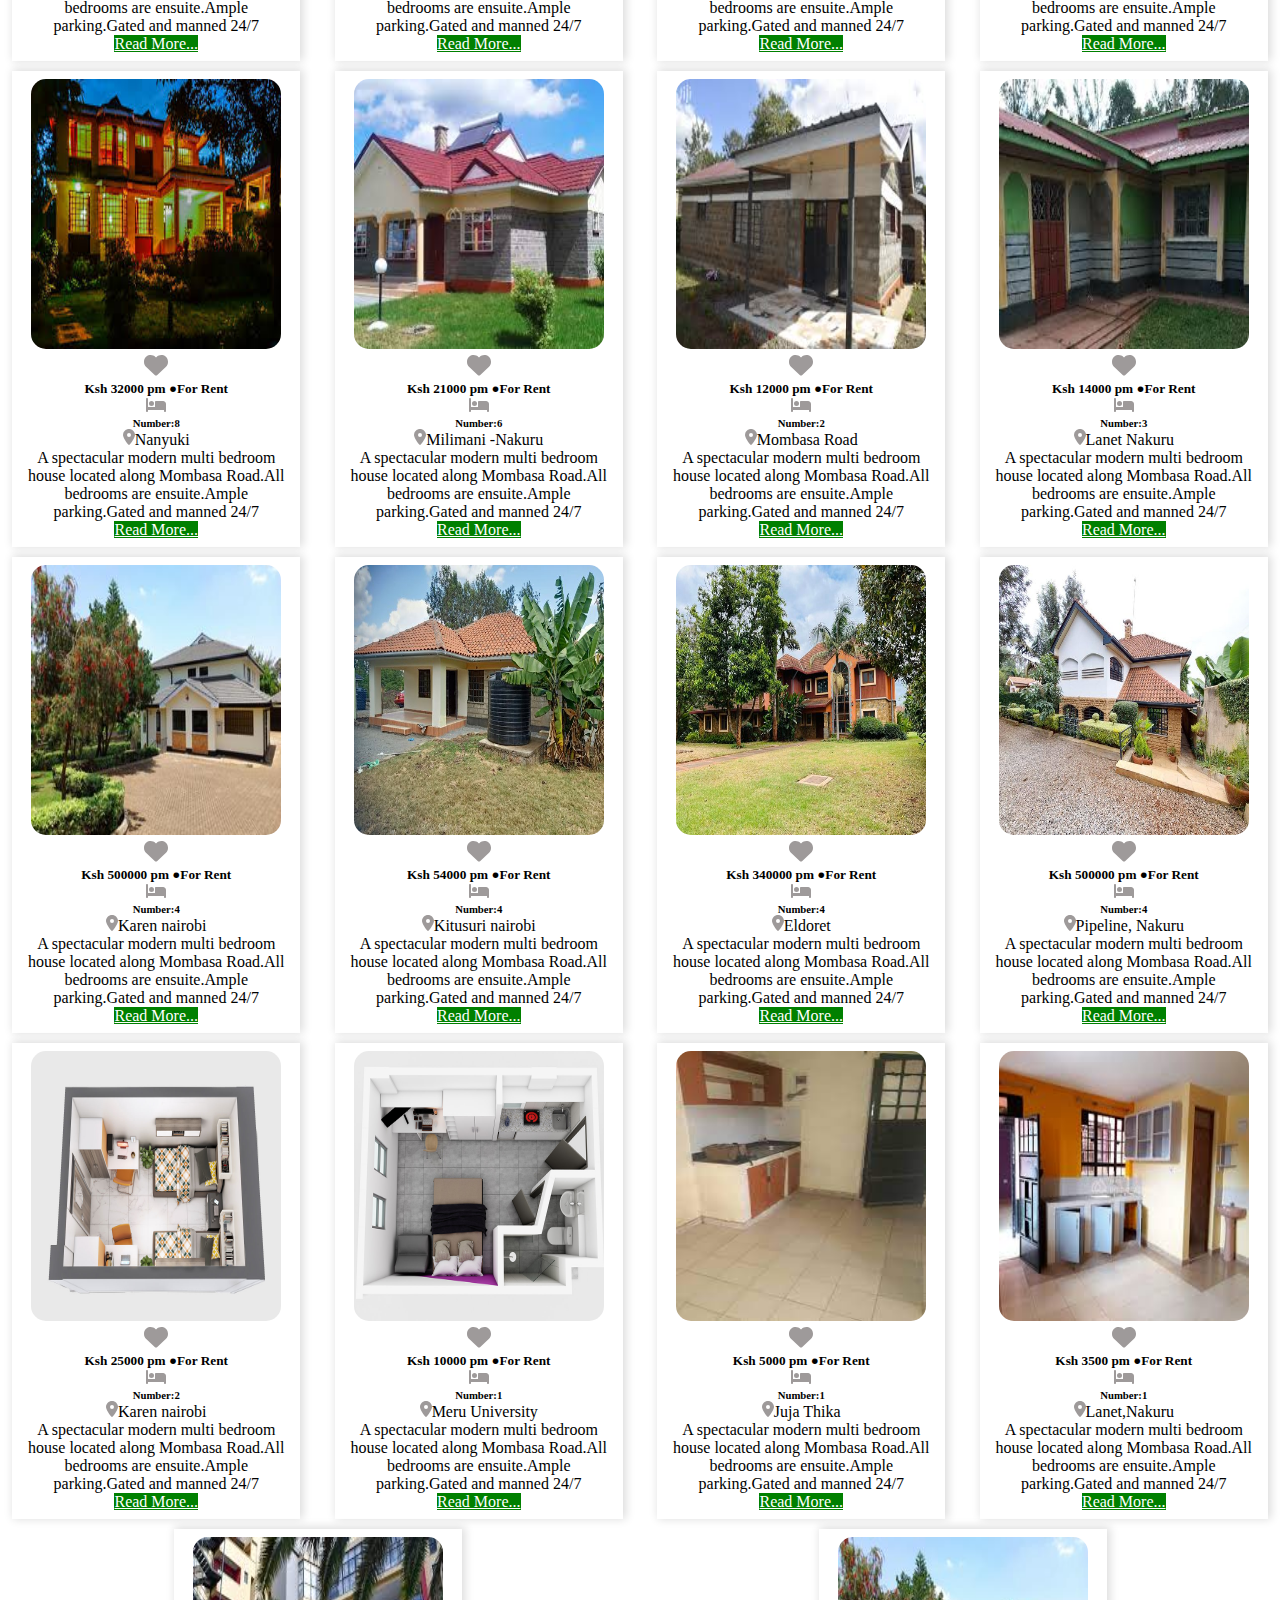
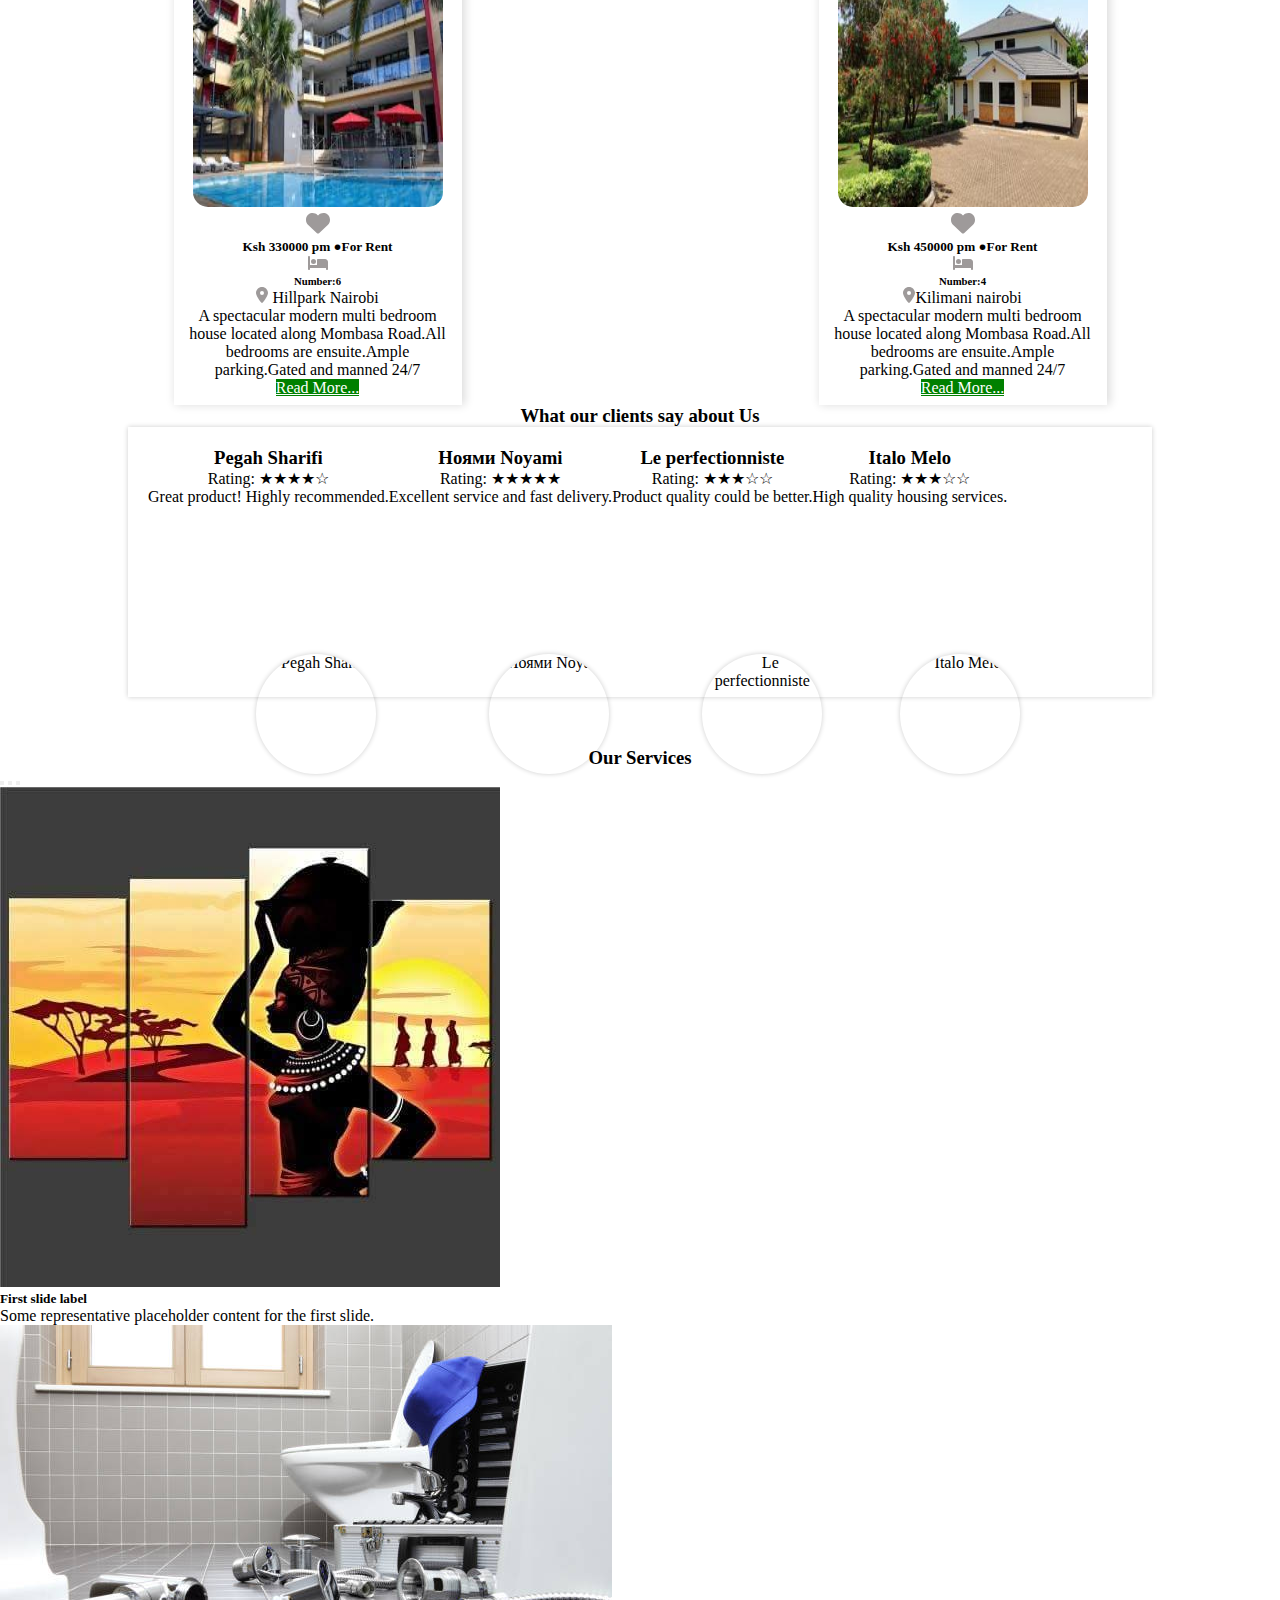
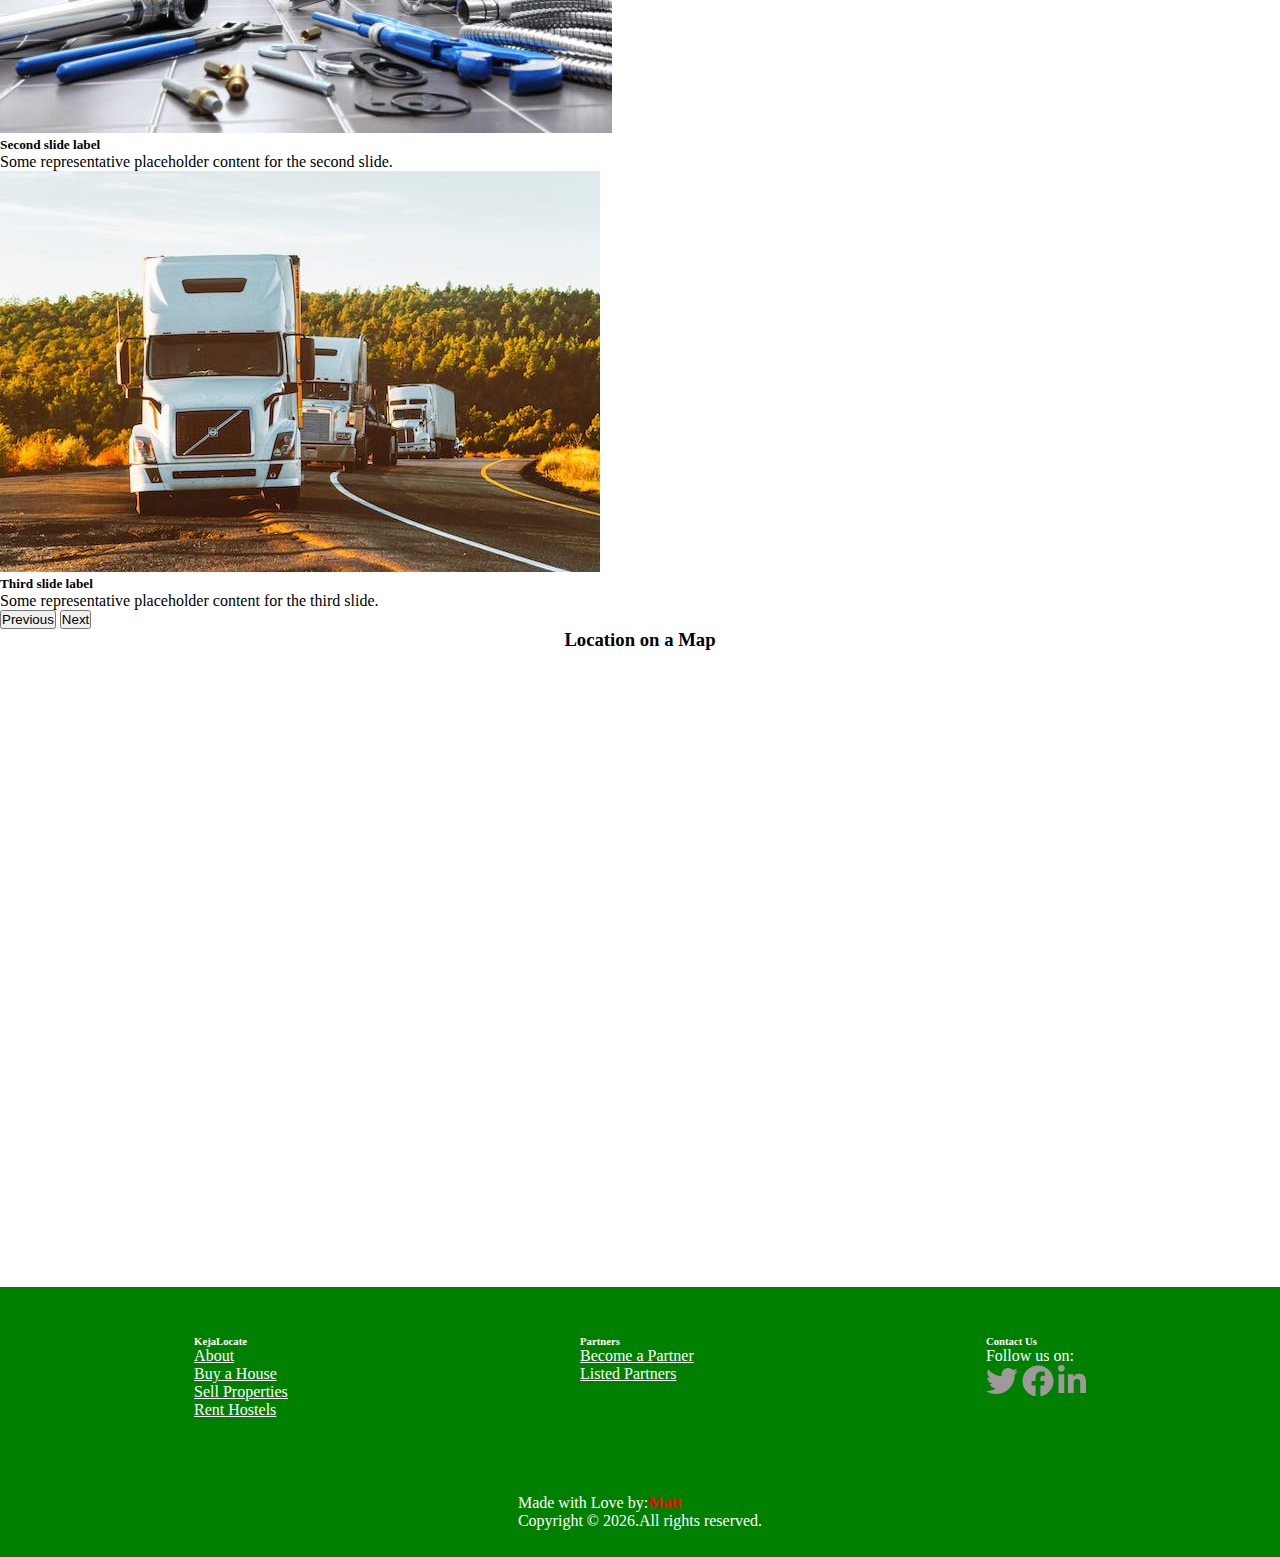
==== commit c8c5a865: "added a favourites house list that responds" ====
--- a/Index.html
+++ b/Index.html
@@ -127,7 +127,7 @@
 		</div>
 		<!-- Container to display favorites -->
 		<div id="favorites-container">
-			<h2>Favorites</h2>
+			<h3>Favorite Houses</h3>
 			<ul id="favorites-list">
 				<!-- Favorites will be displayed here -->
 			</ul>
--- a/style.css
+++ b/style.css
@@ -264,10 +264,17 @@
     cursor: pointer;
 }
 
-/* Style the favorites container and list */
+/* Style the favorites container to float at the top */
 #favorites-container {
-    margin-top: 20px;
-}
+    position: fixed;
+    bottom: 0;
+    right: 0;
+    width: 30vw;
+    background-color: #fff;
+    box-shadow: 0px 0px 5px rgba(0, 0, 0, 0.2);
+    z-index: 1; /* Ensure it appears above other content */
+}
+
 
 #favorites-list {
     list-style: none;
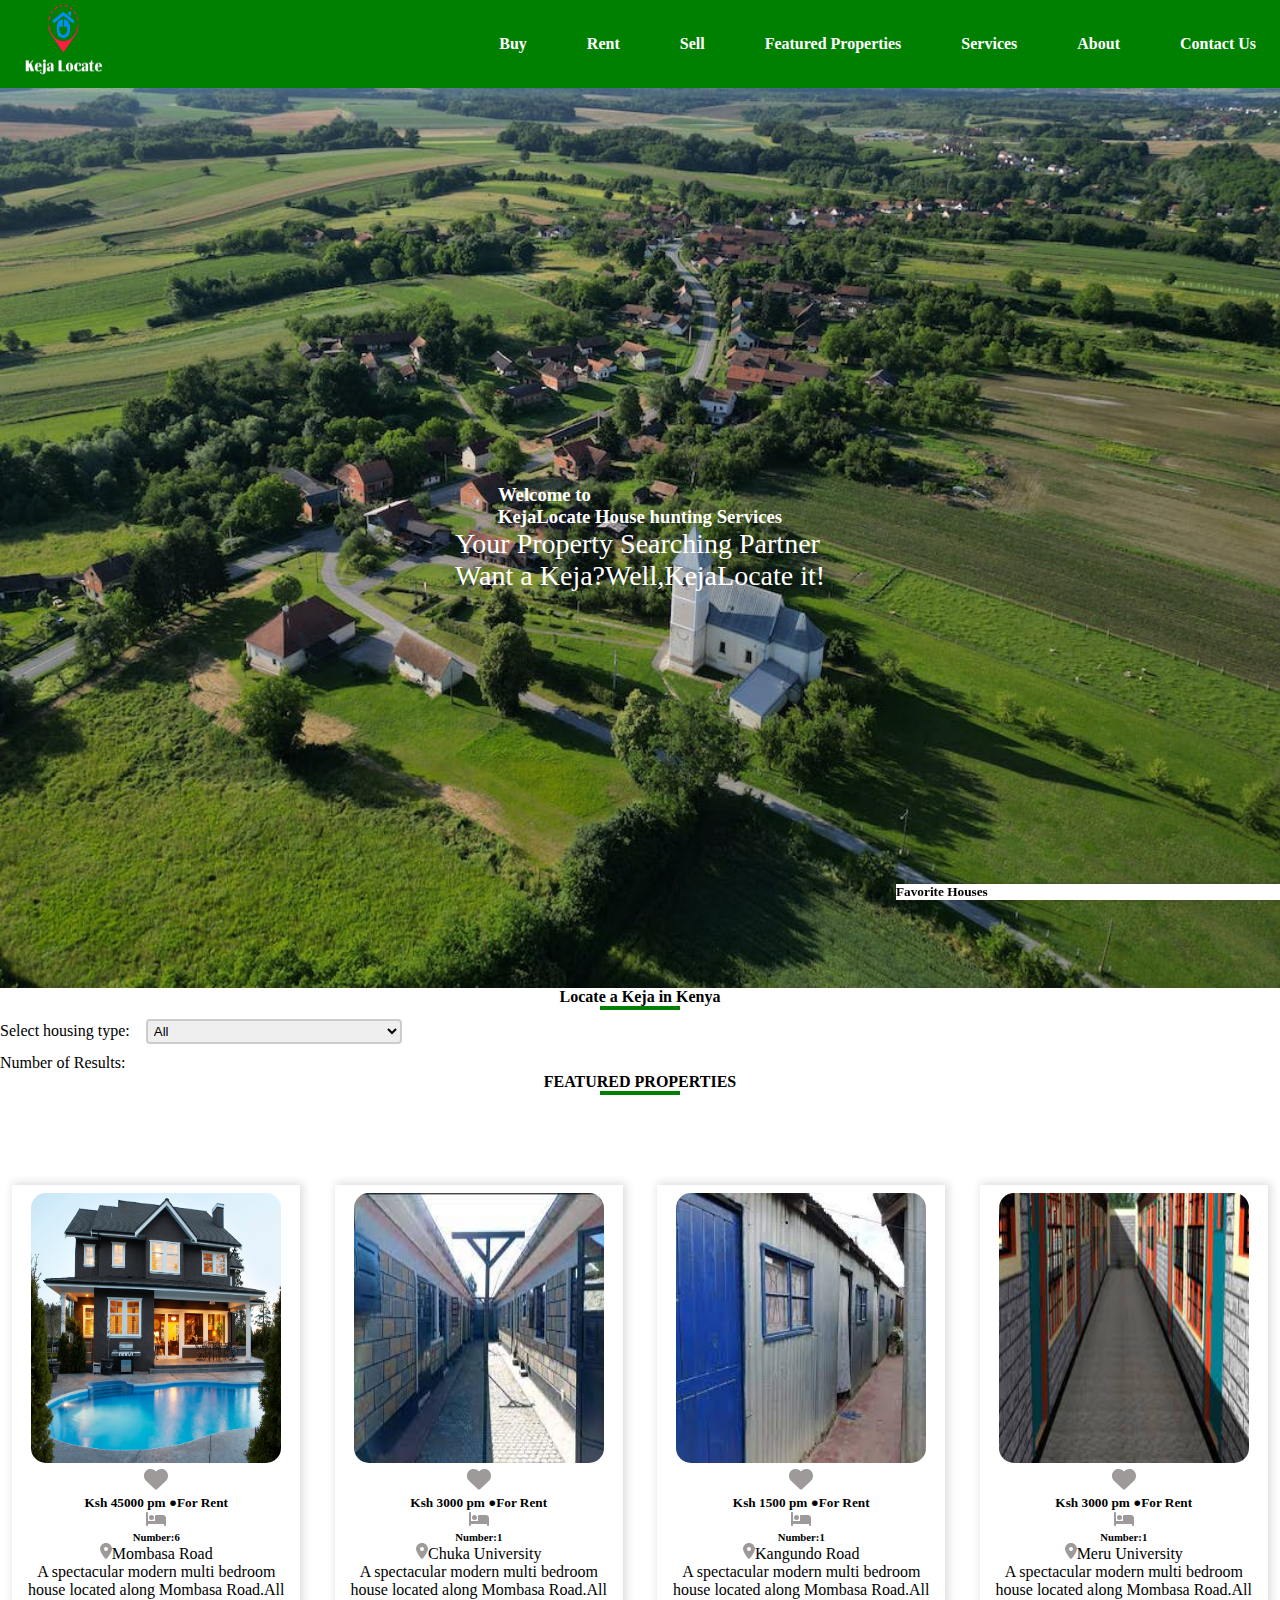
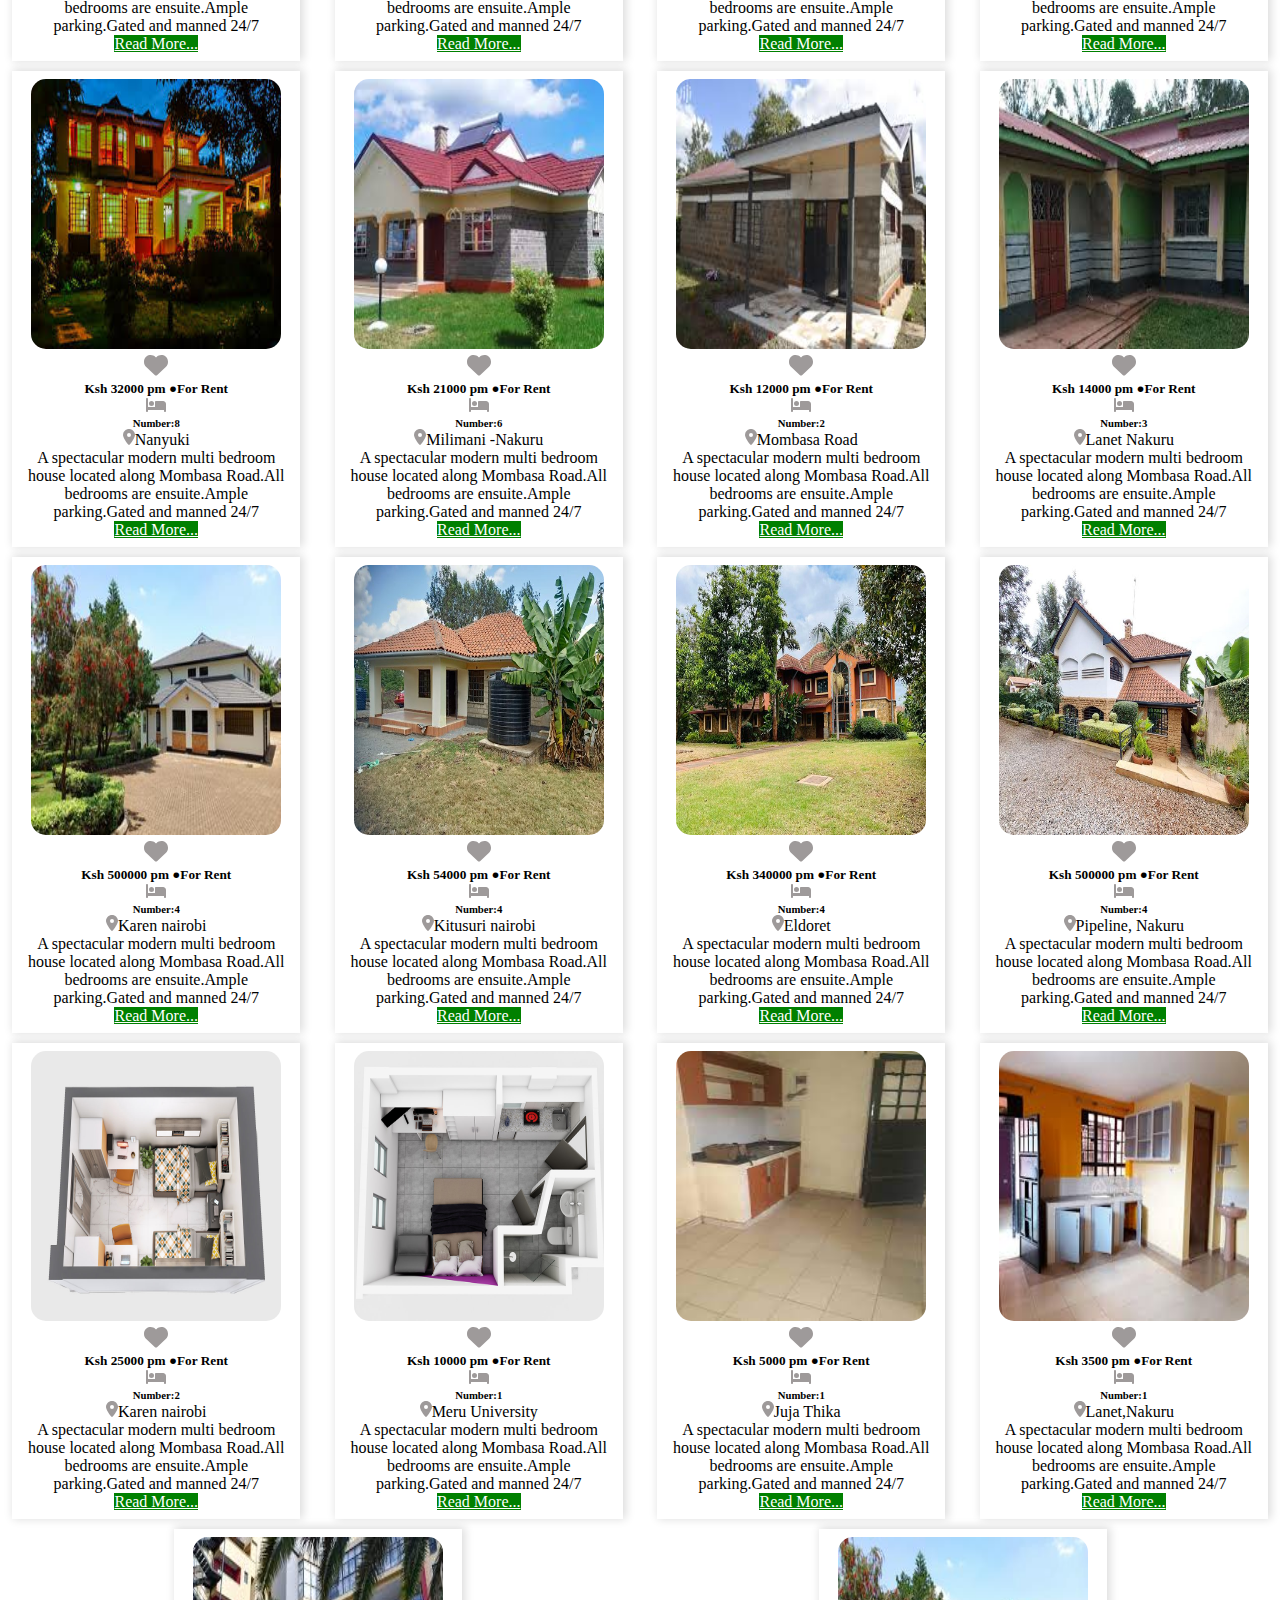
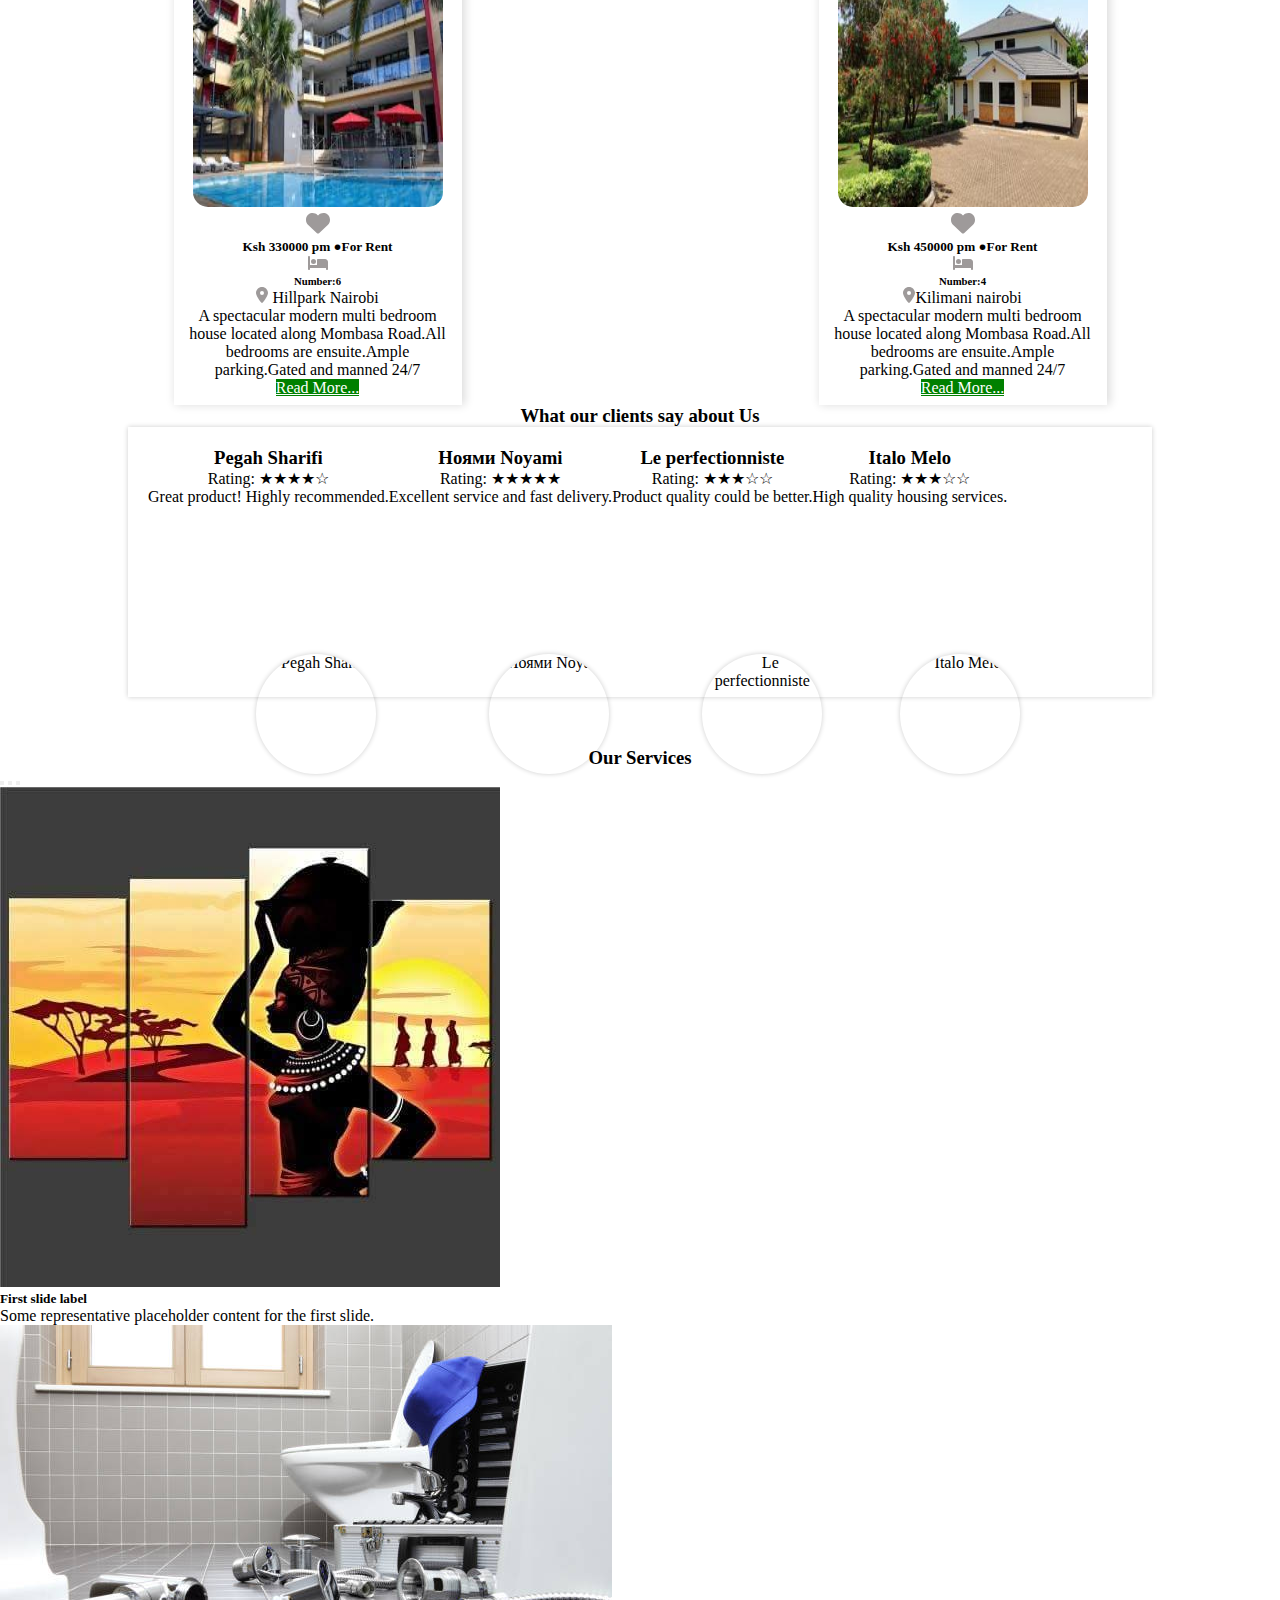
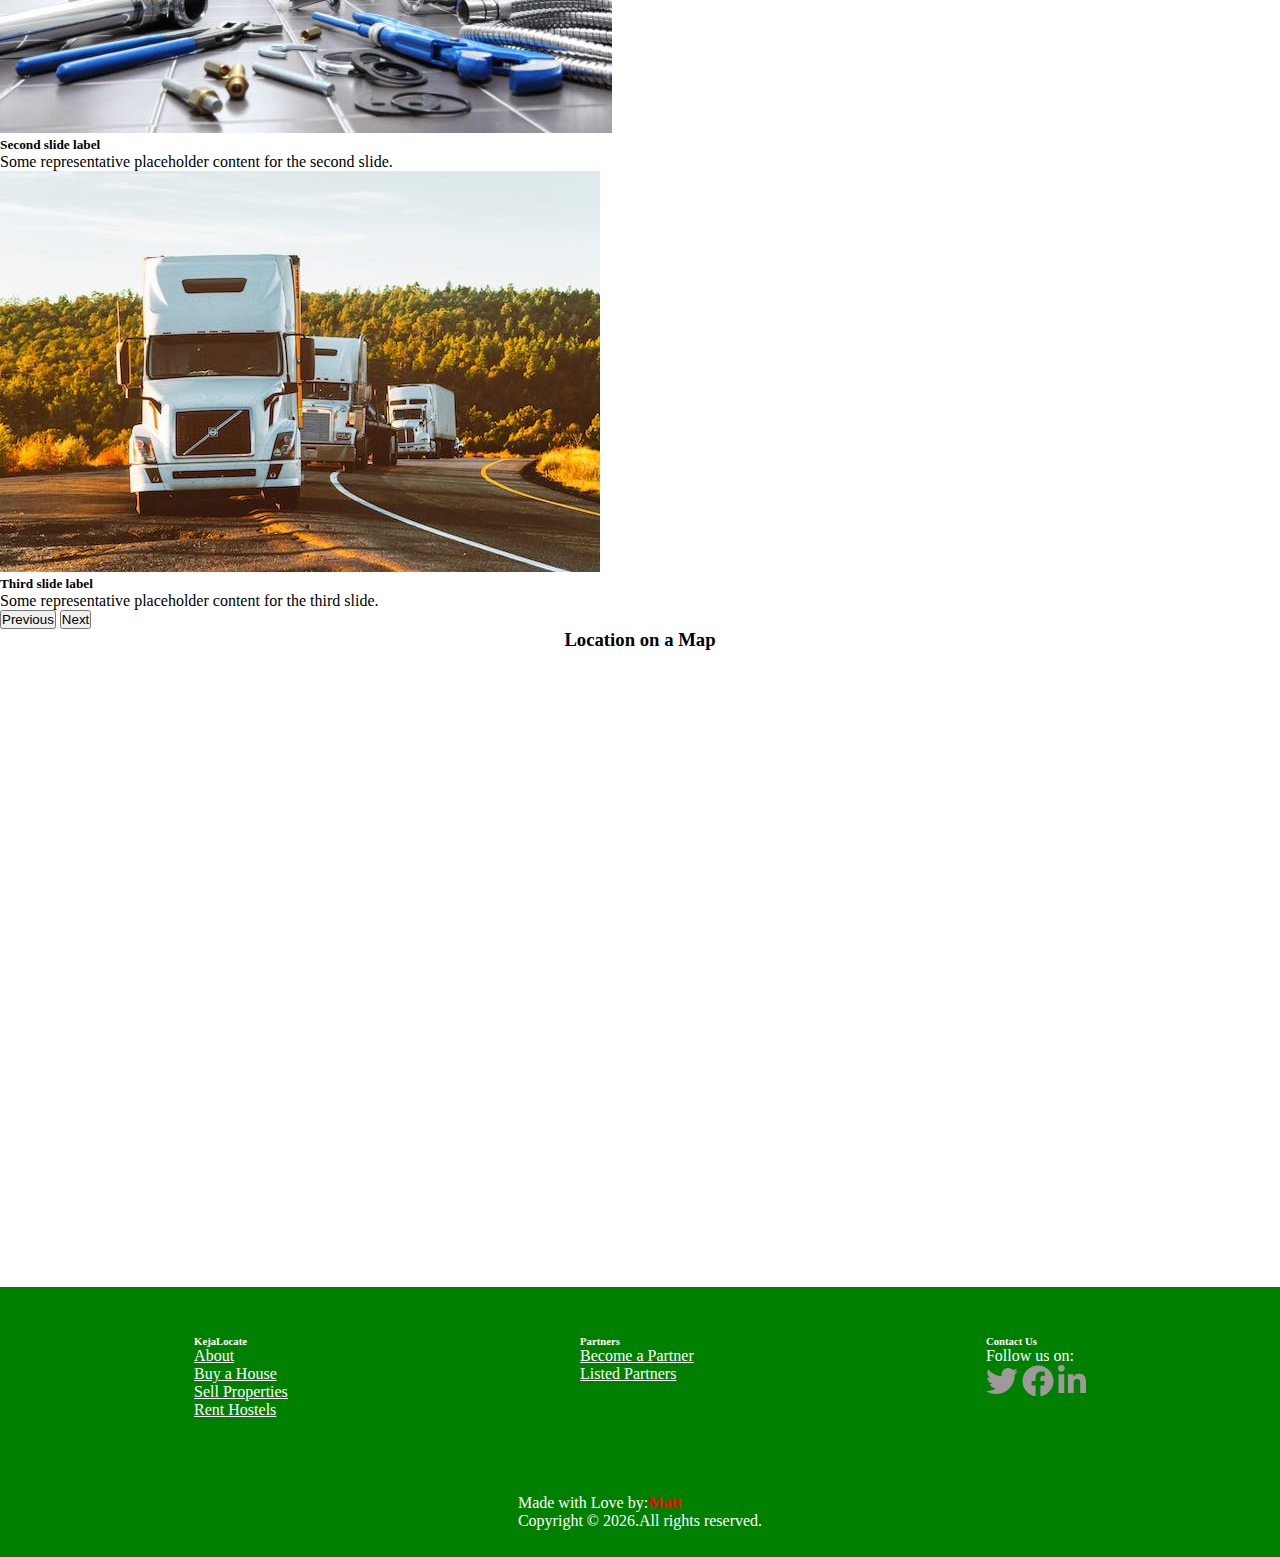
==== commit b6c1e0ed: "customised a remove button" ====
--- a/Index.html
+++ b/Index.html
@@ -127,7 +127,7 @@
 		</div>
 		<!-- Container to display favorites -->
 		<div id="favorites-container">
-			<h3>Favorite Houses</h3>
+			<h5>Favorite Houses</h5>
 			<ul id="favorites-list">
 				<!-- Favorites will be displayed here -->
 			</ul>
--- a/style.css
+++ b/style.css
@@ -256,9 +256,9 @@
 }
 
 /* Style the "Favorite" button */
-.like-btn {
-    background-color: #007bff;
-    color: #fff;
+.remove-btn {
+    background-color: #ff0000;
+    color: rgb(255, 254, 254);
     padding: 5px 10px;
     border: none;
     cursor: pointer;
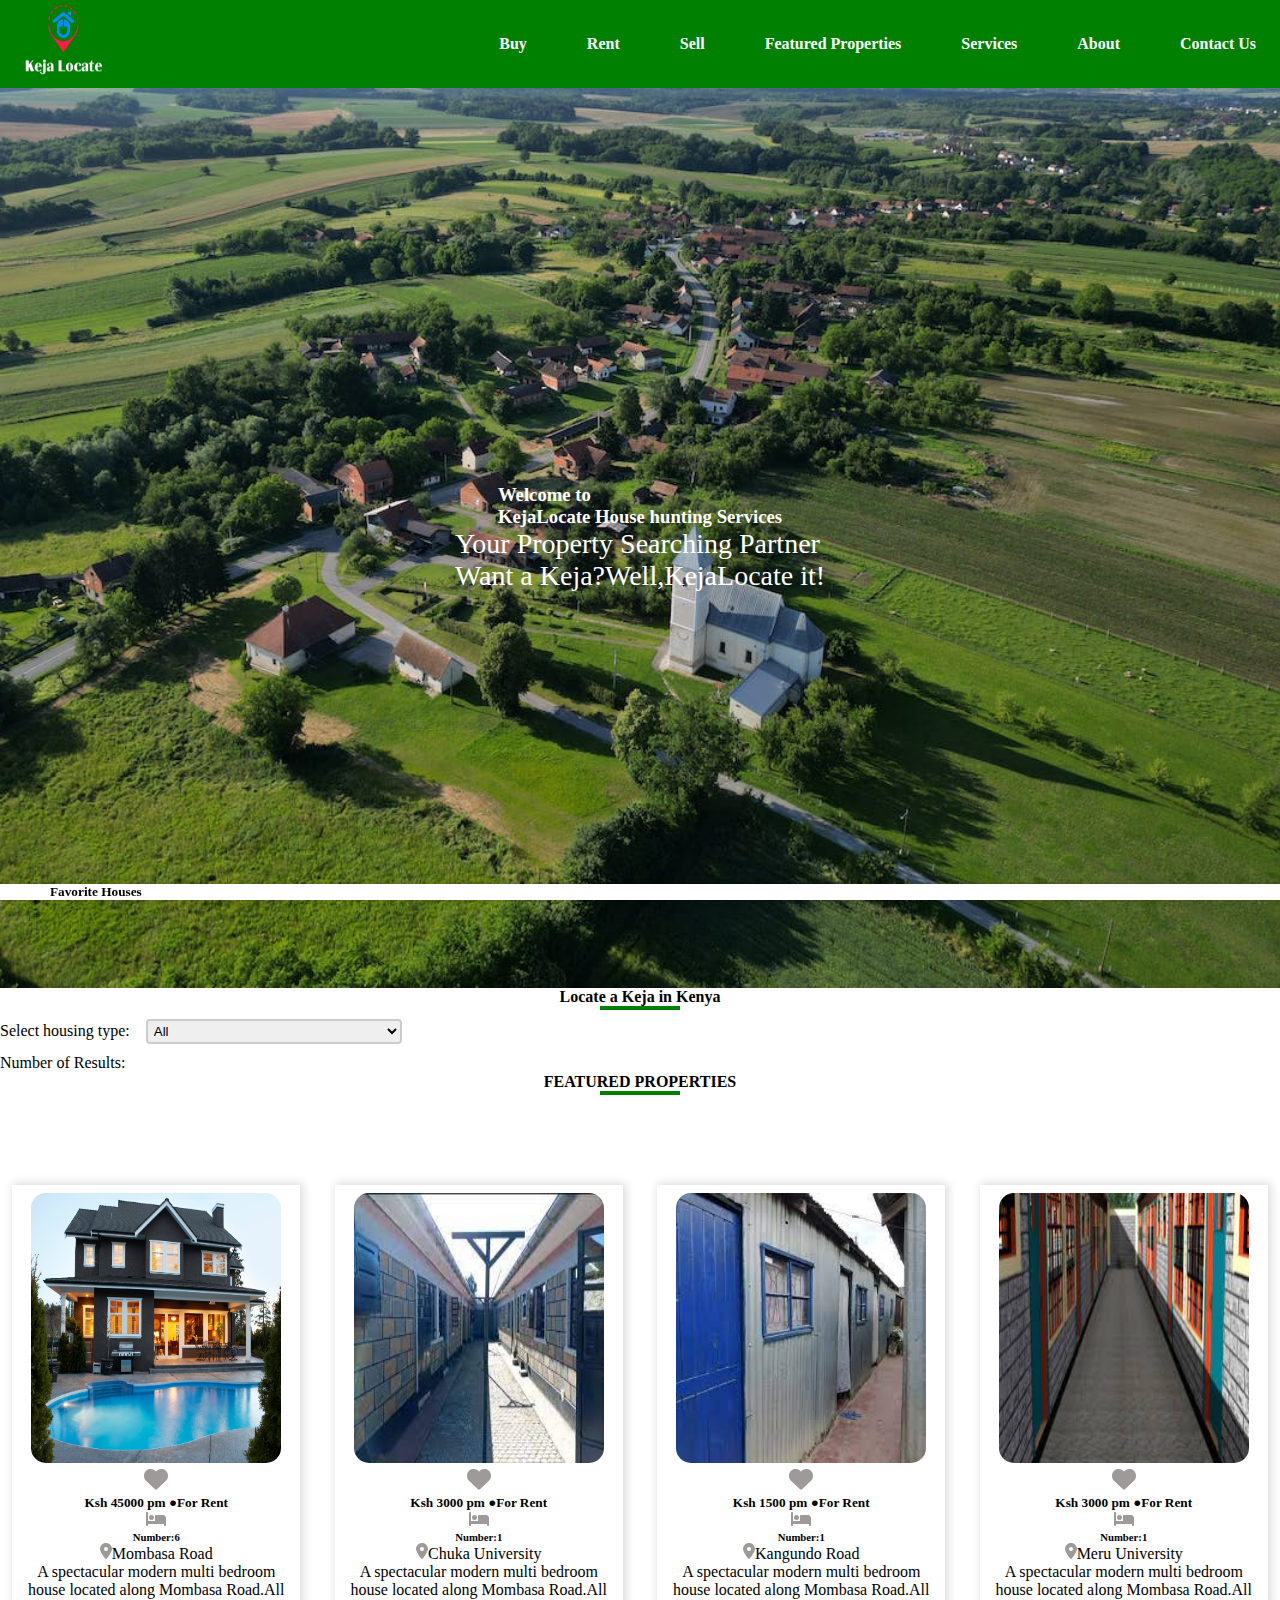
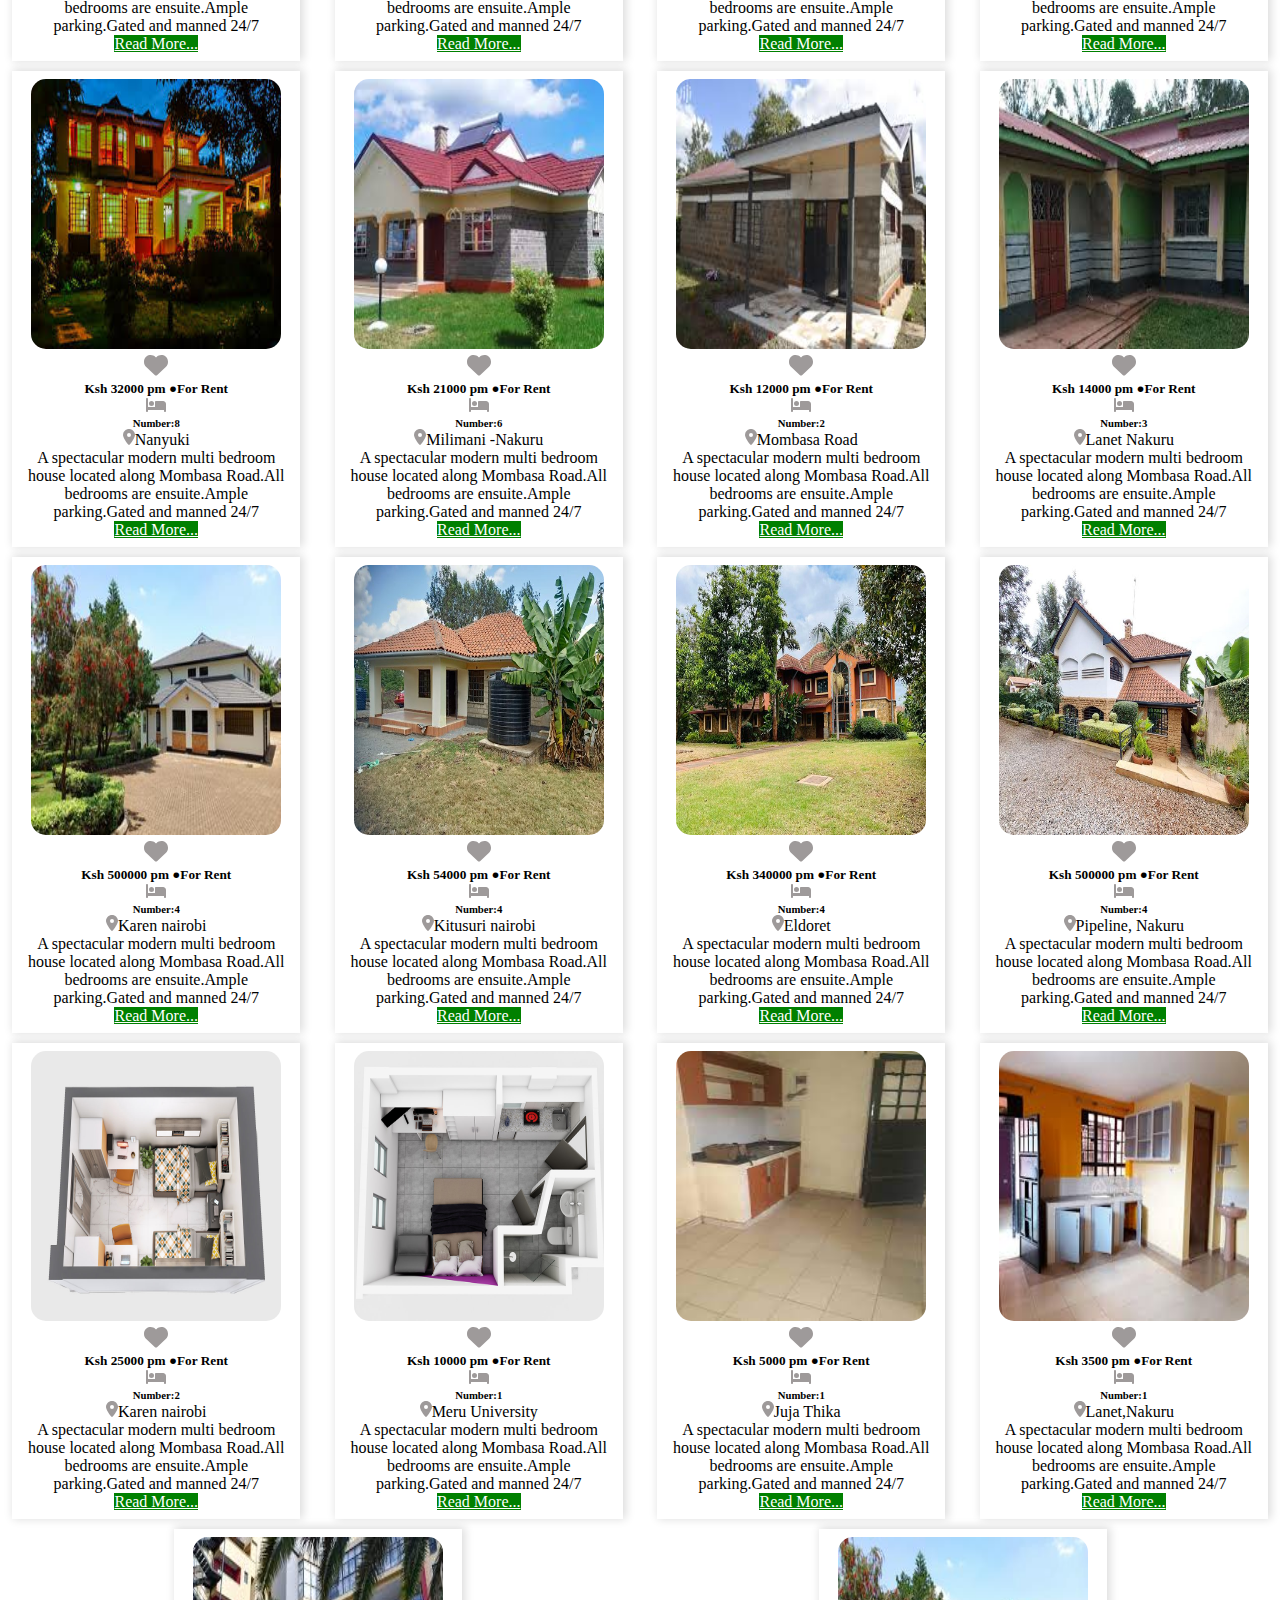
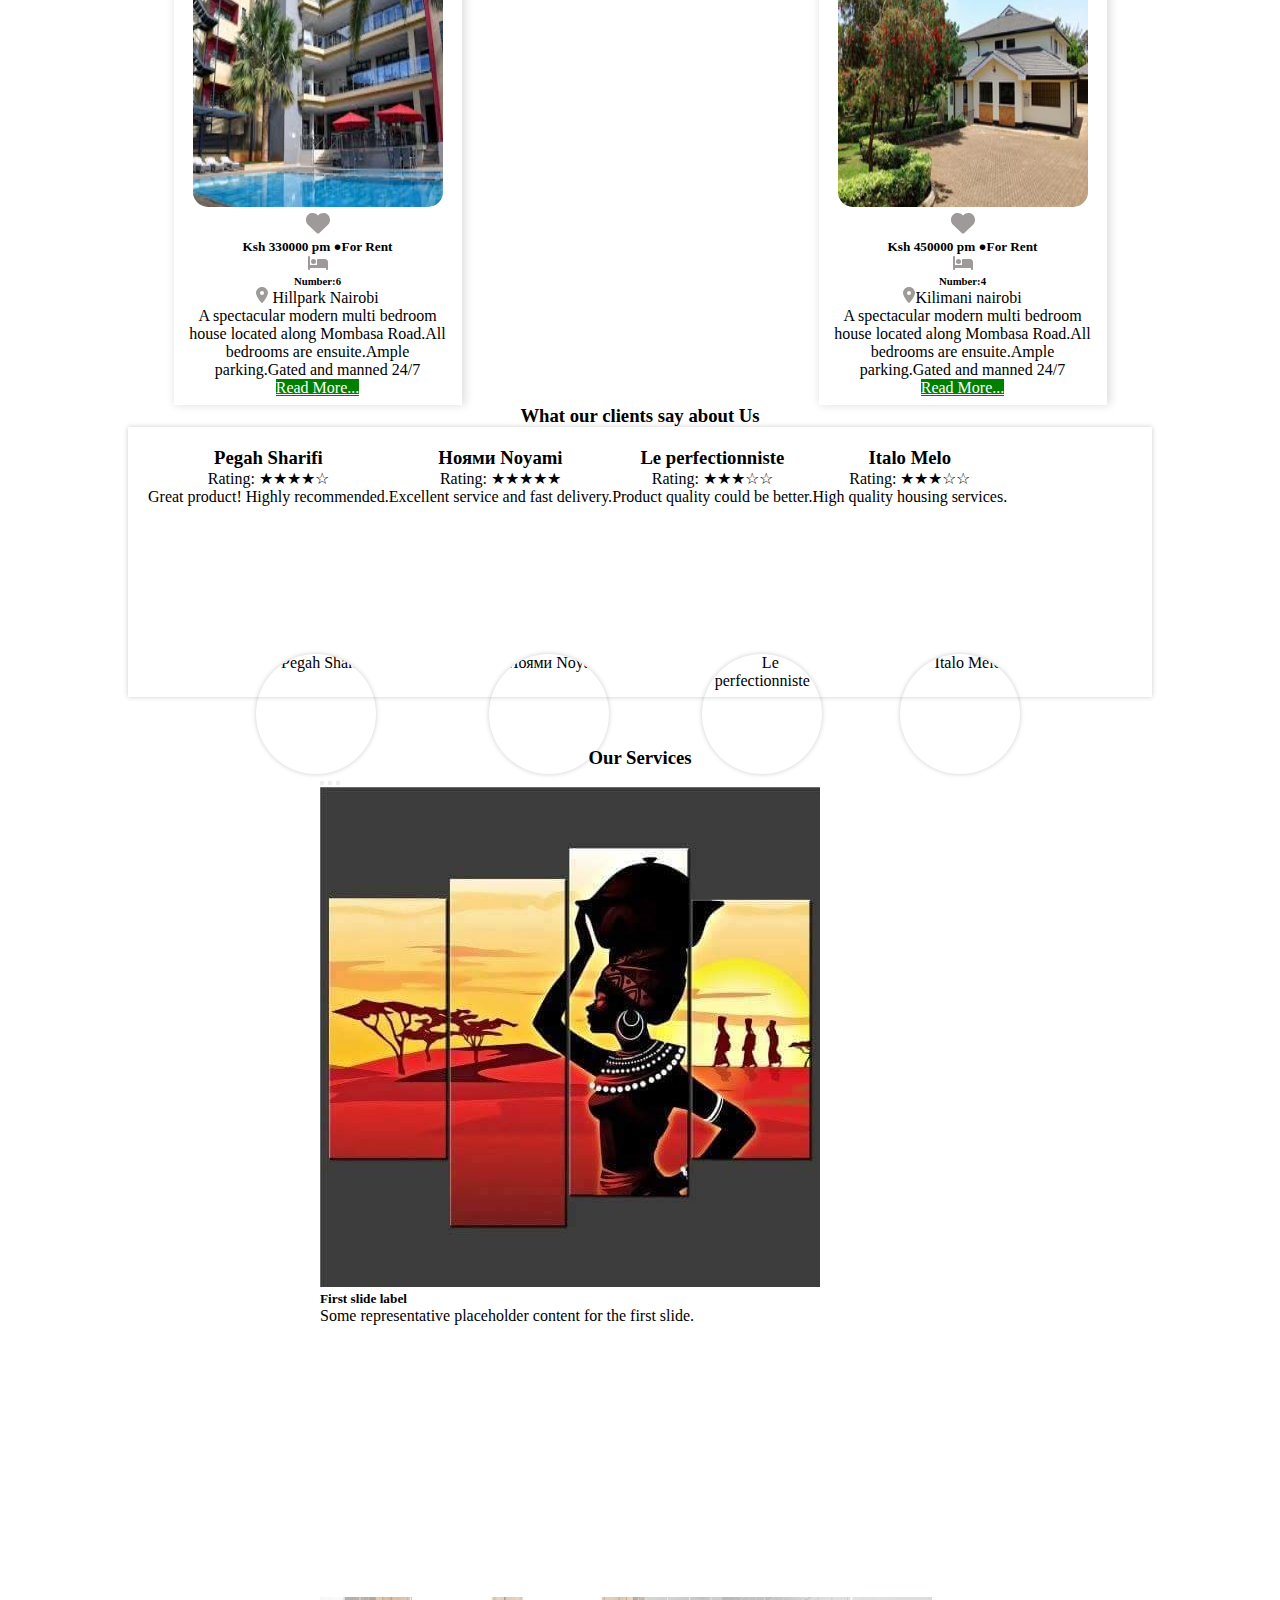
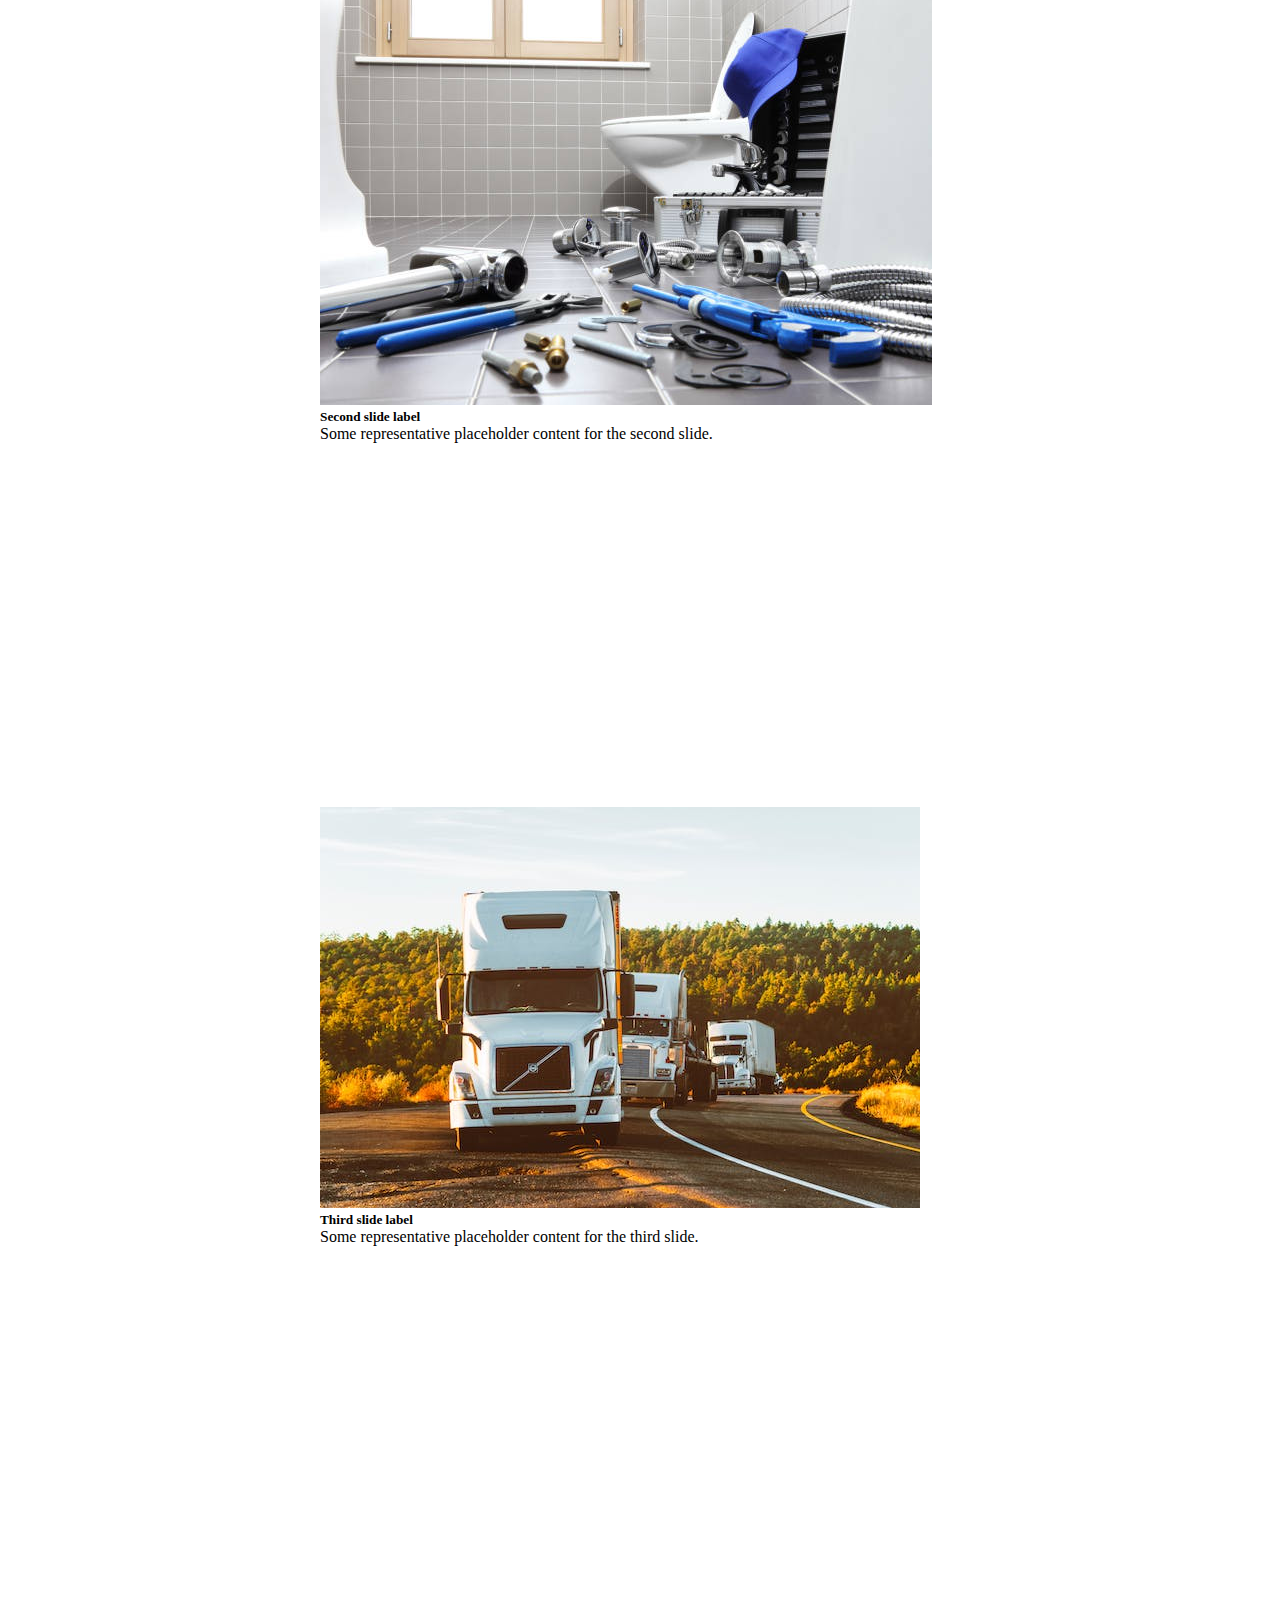
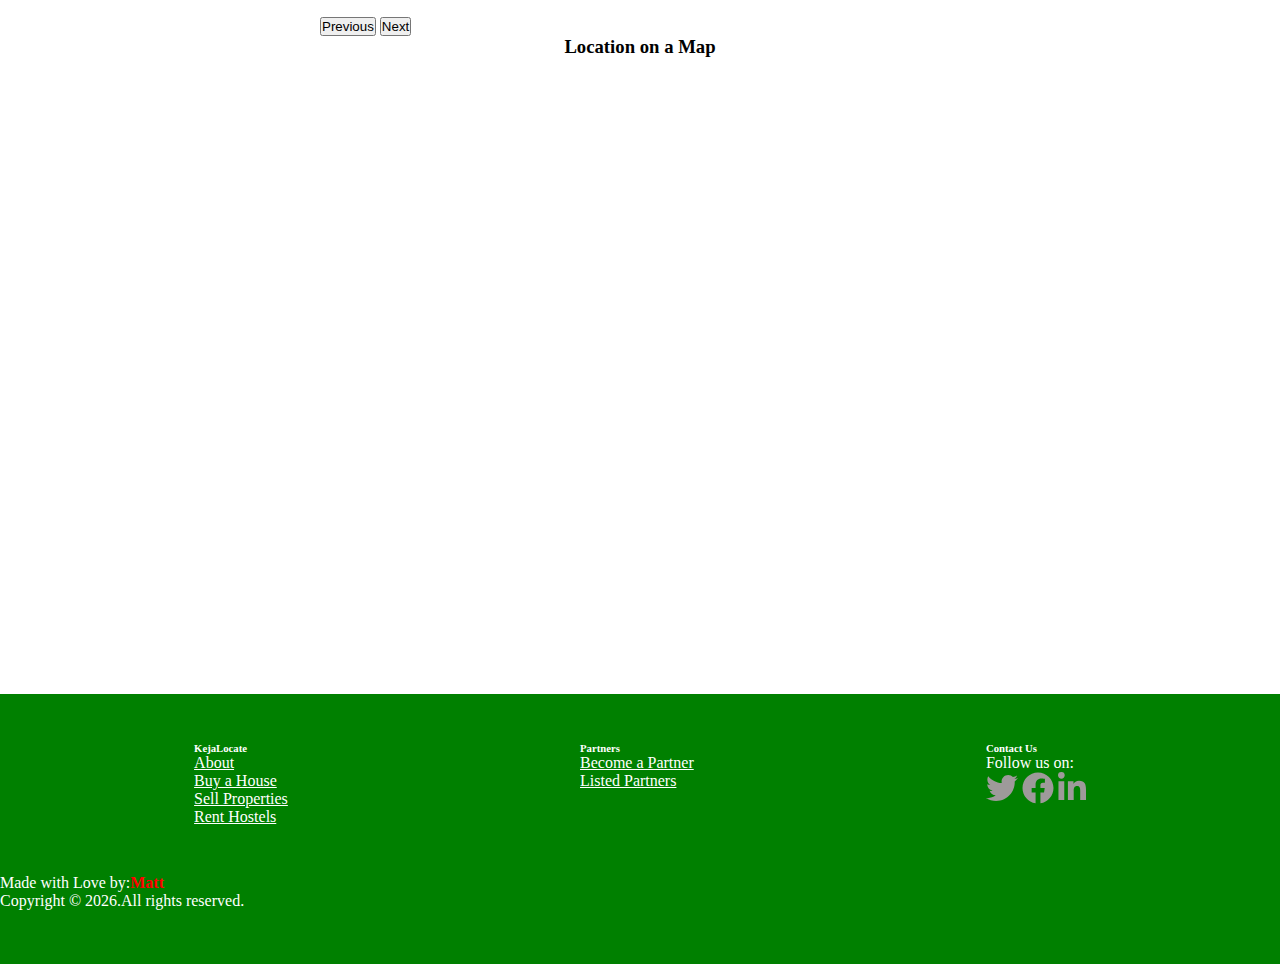
==== commit c9c94222: "Resized the favourite house list" ====
--- a/Index.html
+++ b/Index.html
@@ -228,7 +228,7 @@
 					</div>						
 				
 			</div>
-			<div class="container-fluid copyright">
+			<div class="container copyright">
 				     <p>Made with Love by:<a href="https://matthewkuria.netlify.app" target="_blank">Matt</a><br>Copyright &copy; <span class="date"></span>.All rights reserved.</p>
 				</div>
 		</footer>
--- a/style.css
+++ b/style.css
@@ -266,10 +266,14 @@
 
 /* Style the favorites container to float at the top */
 #favorites-container {
+    
+    justify-content: space-around;
+    padding-left:  50px;
     position: fixed;
     bottom: 0;
     right: 0;
-    width: 30vw;
+    width: 100vw;
+    max-height:fit-content;
     background-color: #fff;
     box-shadow: 0px 0px 5px rgba(0, 0, 0, 0.2);
     z-index: 1; /* Ensure it appears above other content */
@@ -277,12 +281,20 @@
 
 
 #favorites-list {
+    display: flex;
     list-style: none;
-    padding: 0;
-}
-
+    padding:0;
+
+}
+#favorites-list li{
+    padding: 5%;
+}
 .services{
+    display: flex;
+    flex-direction: column;
     margin-top: 50px;
+    align-items: center;
+
 }
 /* styles.css */
 .slider-btn {
@@ -300,7 +312,19 @@
 .next-btn {
     float: right;
 }
-
+.carousel{
+    max-height: fit-content;
+    width: 50vw !important;
+}
+.carousel-item {
+    width: 50vw !important;
+    height: 90vh;
+    margin: 0 auto;
+}
+.d-block{
+    max-height: 70vh ;
+    width: auto;
+}
 .map{
     display: flex;
     flex-direction: row;
@@ -315,11 +339,13 @@
 	align-items: baseline;
 	align-content: center;
 	position: relative;
+    bottom: 0;
 	margin-top: 4vh;
 	padding: 3em;
 	background-color: green;
 	height: auto;
 	color: white;
+    z-index: 90;
 	
 }
 .footer a{
@@ -394,6 +420,7 @@
     }
 	.hero{
 		height: 90vh;
+        z-index: 99;
 		 
 	}
 	.hero p{
@@ -456,6 +483,15 @@
     color: white;
 	font-size: 28px;
 }
+
+#favorites-list {
+    display: flex;
+    flex-direction: column;
+    list-style: none;
+    padding:0;
+    
+
+}
 .review img {  
     position: absolute; /* Position the image absolutely within the review container */
     max-width: 100%; /* Ensure the image doesn't exceed its container */
@@ -472,14 +508,12 @@
     padding: 10px;
     width: 200px;
     height:180px;
+    z-index: 90;
 }
 	.footer{
 	display: flex;
 	flex-direction: column;
    align-items: center;
 	
-	
-
-	
 }
 }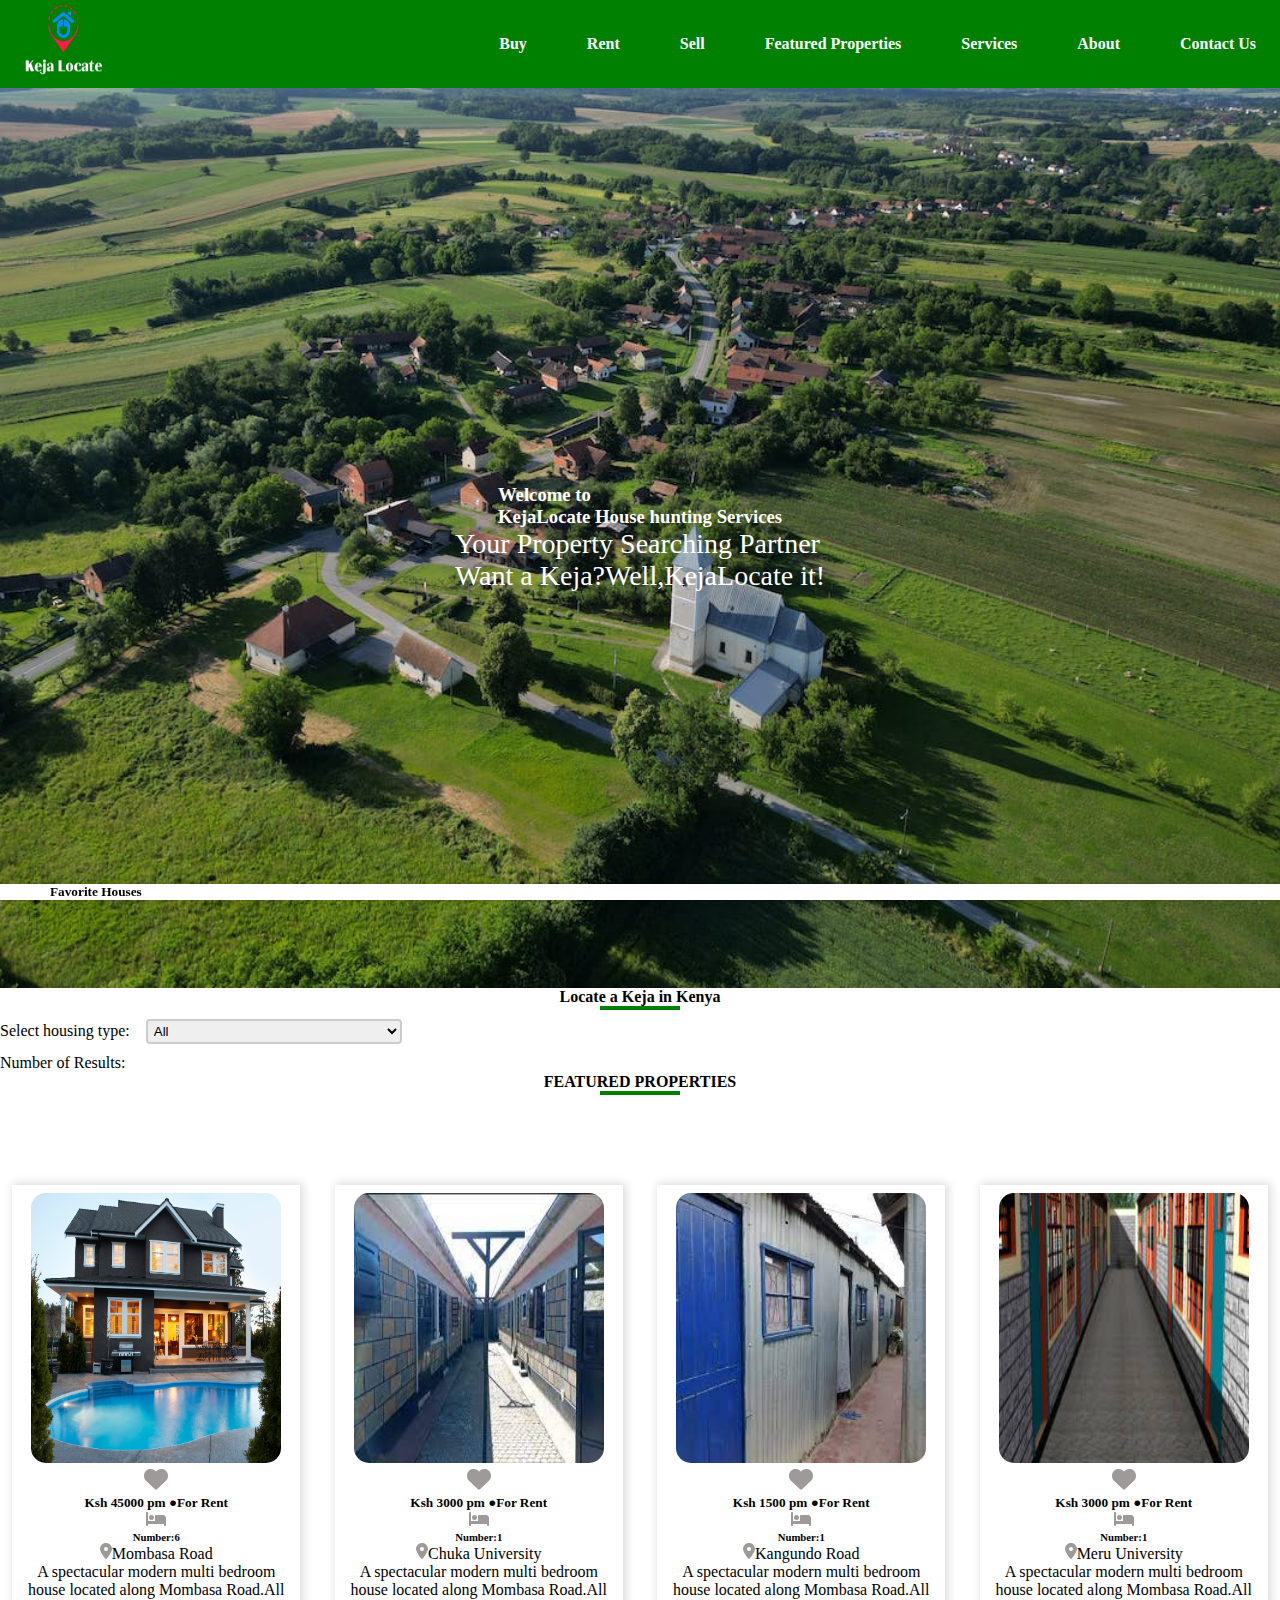
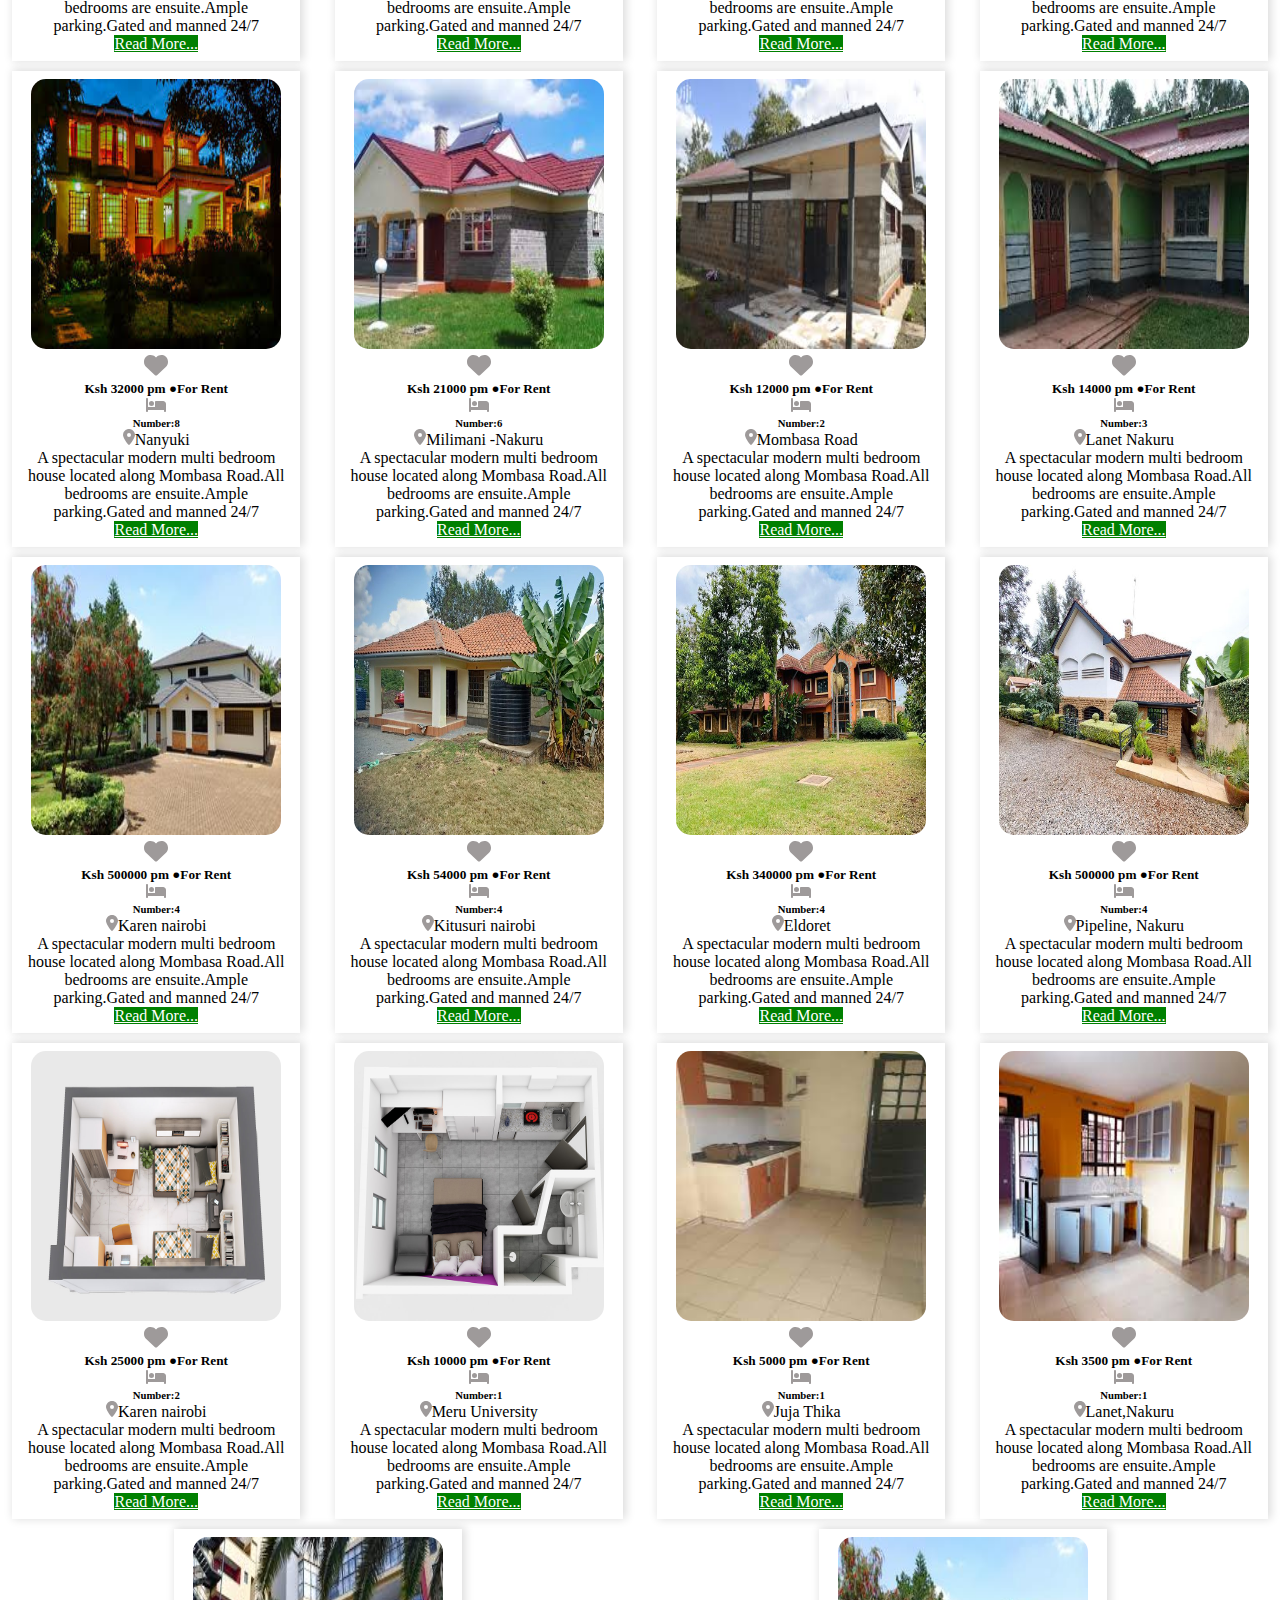
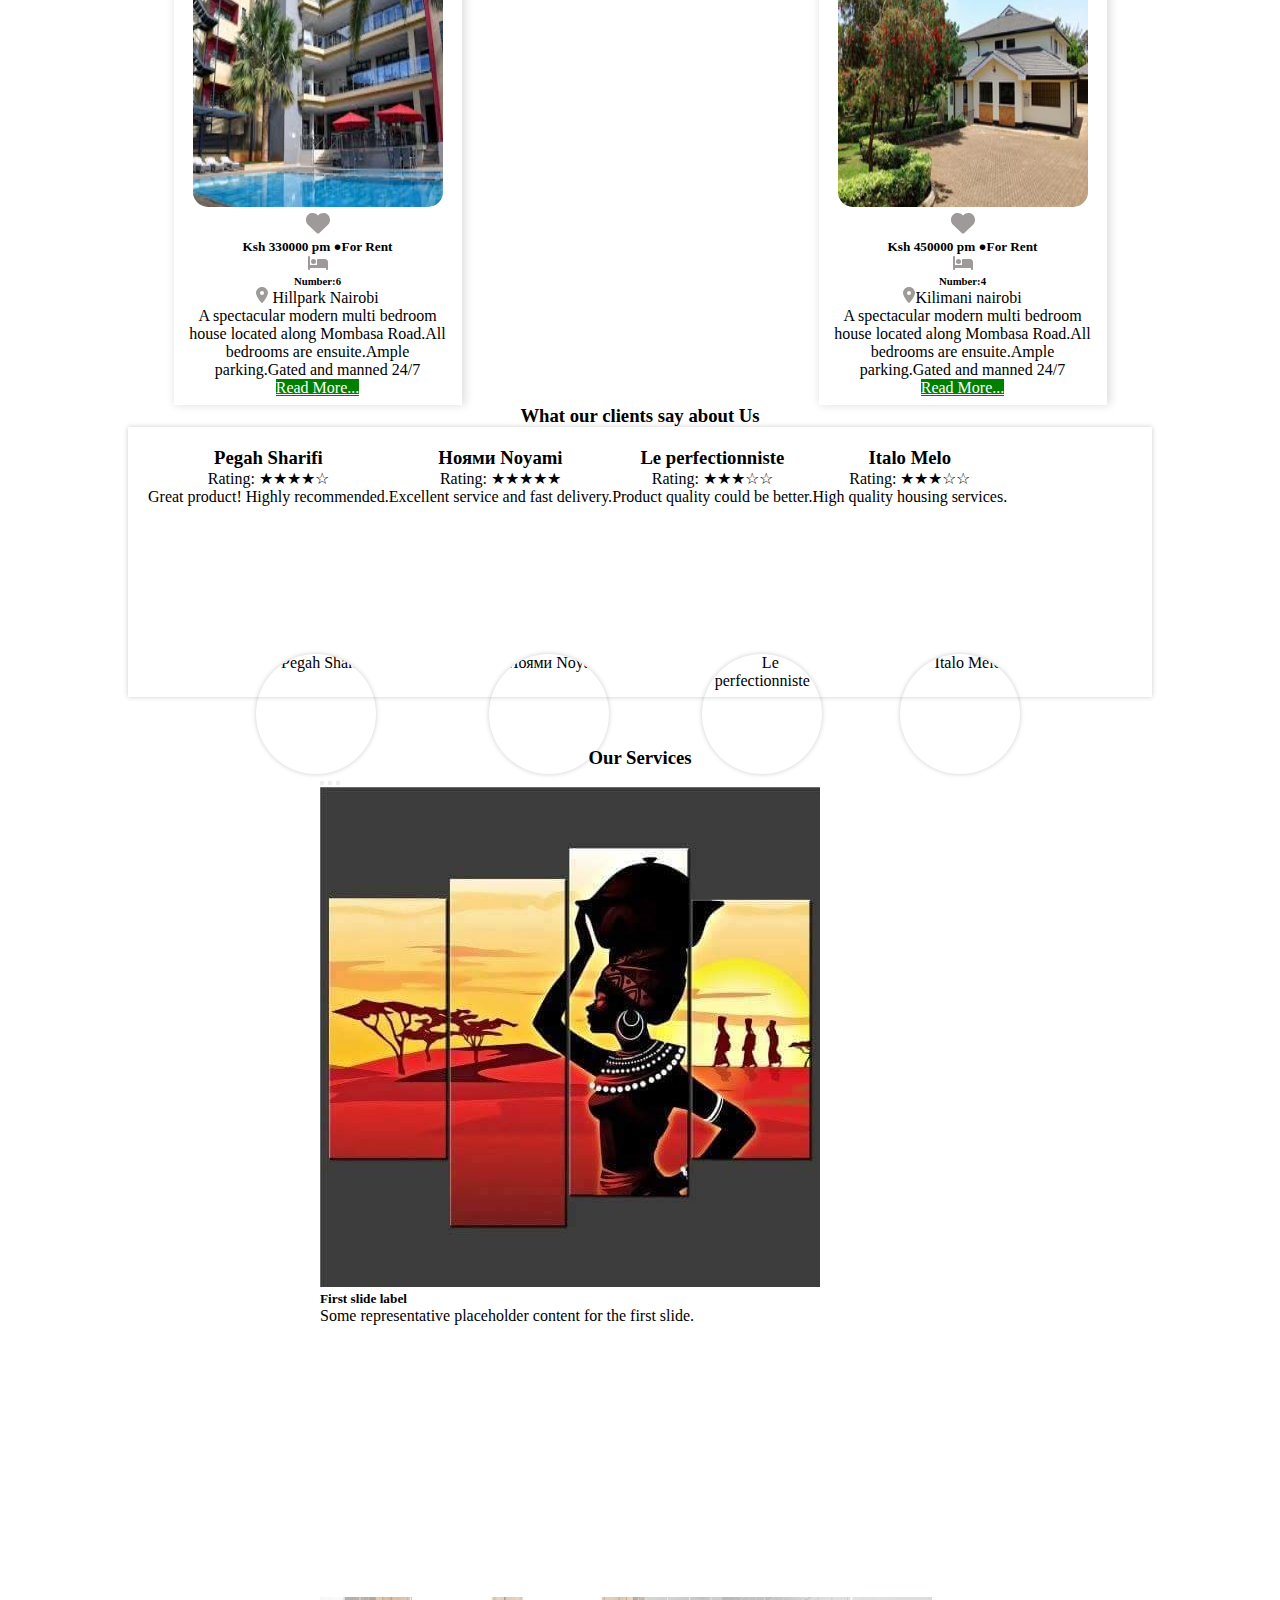
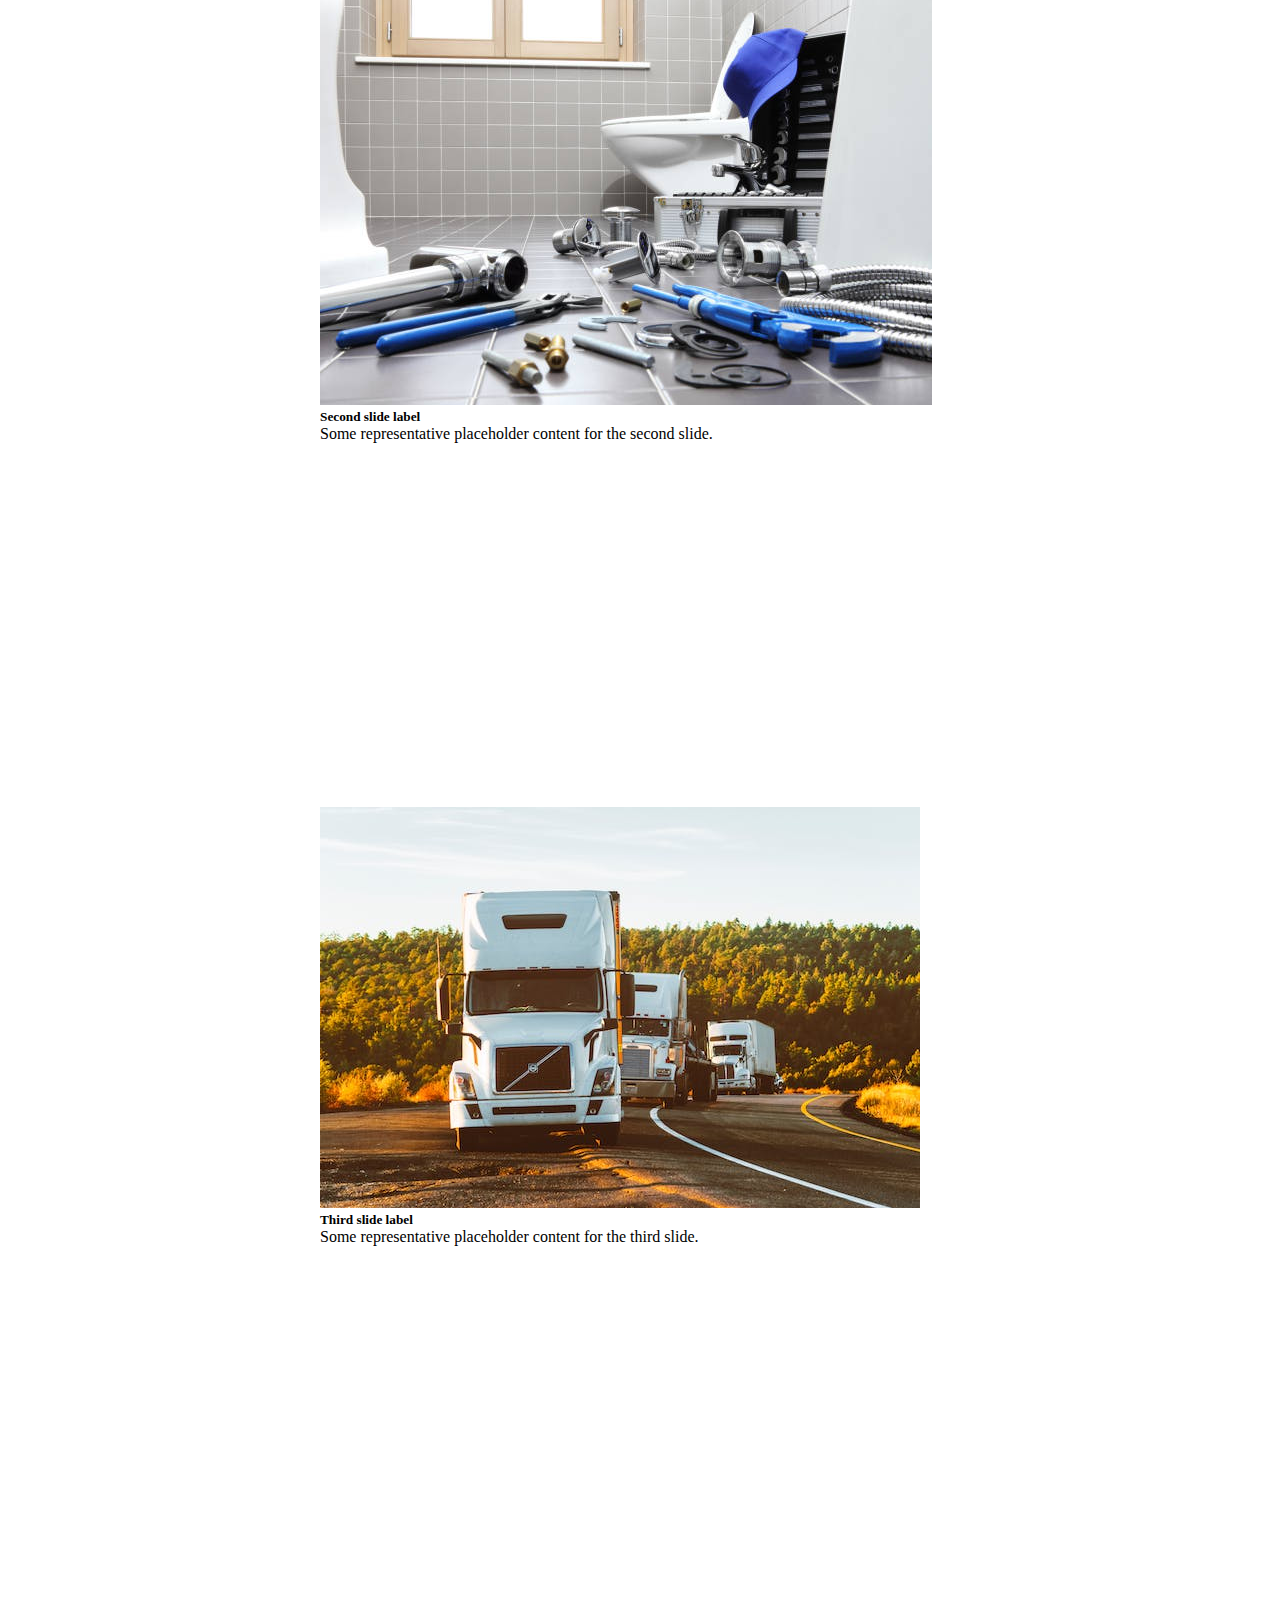
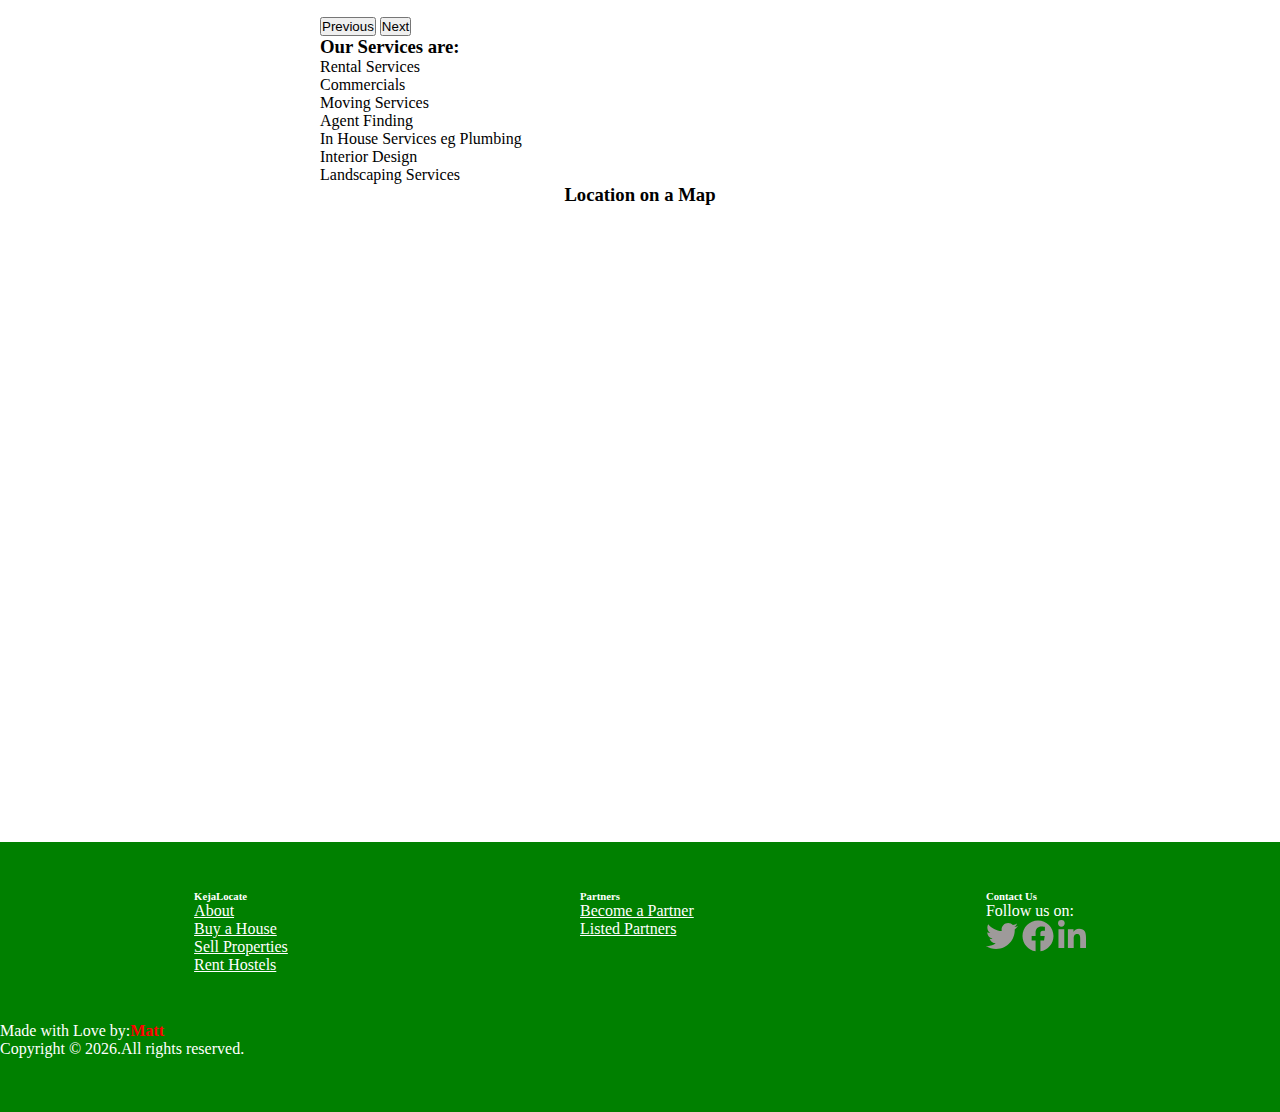
==== commit ced7bf11: "added a list of services to the services section" ====
--- a/Index.html
+++ b/Index.html
@@ -42,7 +42,7 @@
                     <a href="#three" class="nav-link">Services</a>
                 </li>
                   <li class="nav-item">
-                    <a href="#" class="nav-link">About</a>
+                    <a href="About.html" class="nav-link">About</a>
                 </li>
                   <li class="nav-item">
                     <a href="#footer" class="nav-link">Contact Us</a>
@@ -179,8 +179,19 @@
 				  <span class="carousel-control-next-icon" aria-hidden="true"></span>
 				  <span class="visually-hidden">Next</span>
 				</button>
+				<h3>Our Services are:</h3>
+				<ul>
+					<li>Rental Services</li>
+					<li>Commercials</li>
+					<li>Moving Services</li>
+					<li>Agent Finding</li>
+					<li>In House Services eg Plumbing</li>
+					<li>Interior Design </li>
+					<li>Landscaping Services</li>
+				</ul>
+
 			  </div>
-		</div>
+			</div>
 		<!-- Map  container -->
 		<h3 id="map" style="text-align: center;">Location on a Map</h3>
 		<div class="map">
